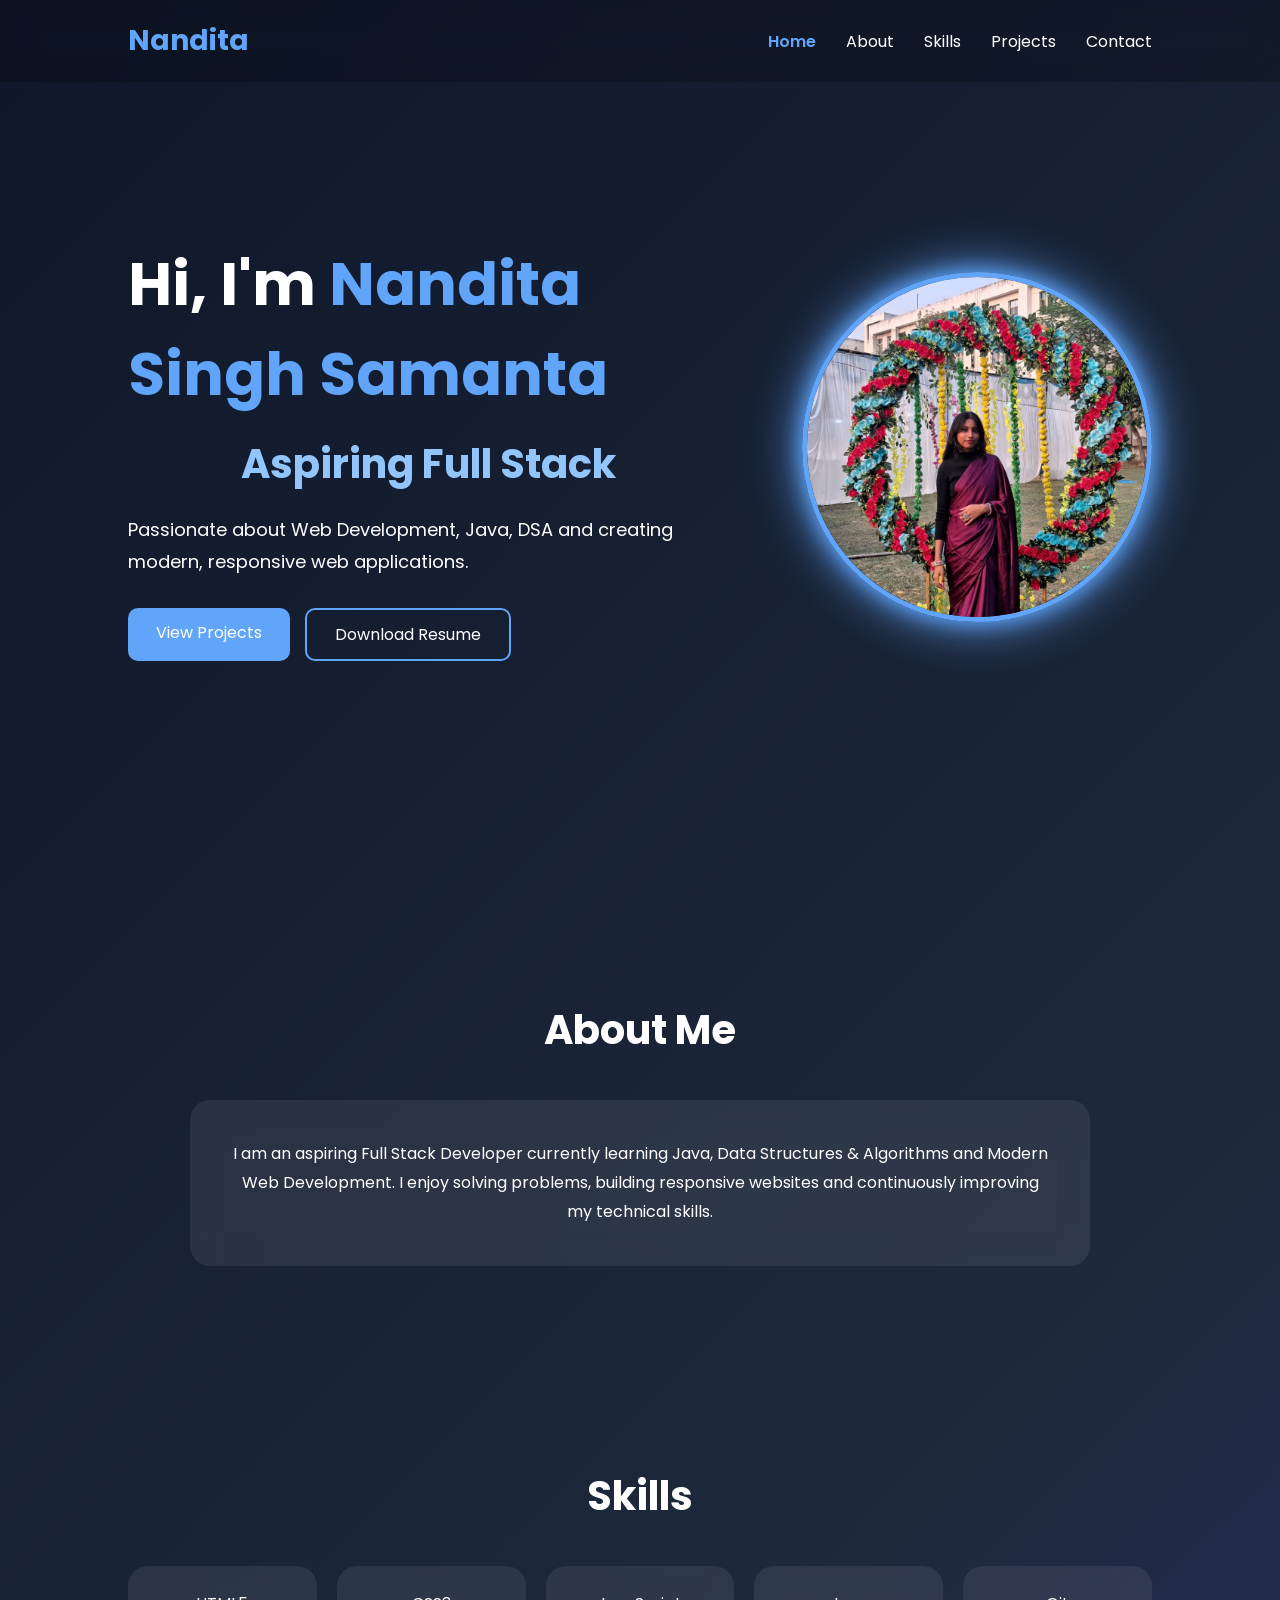
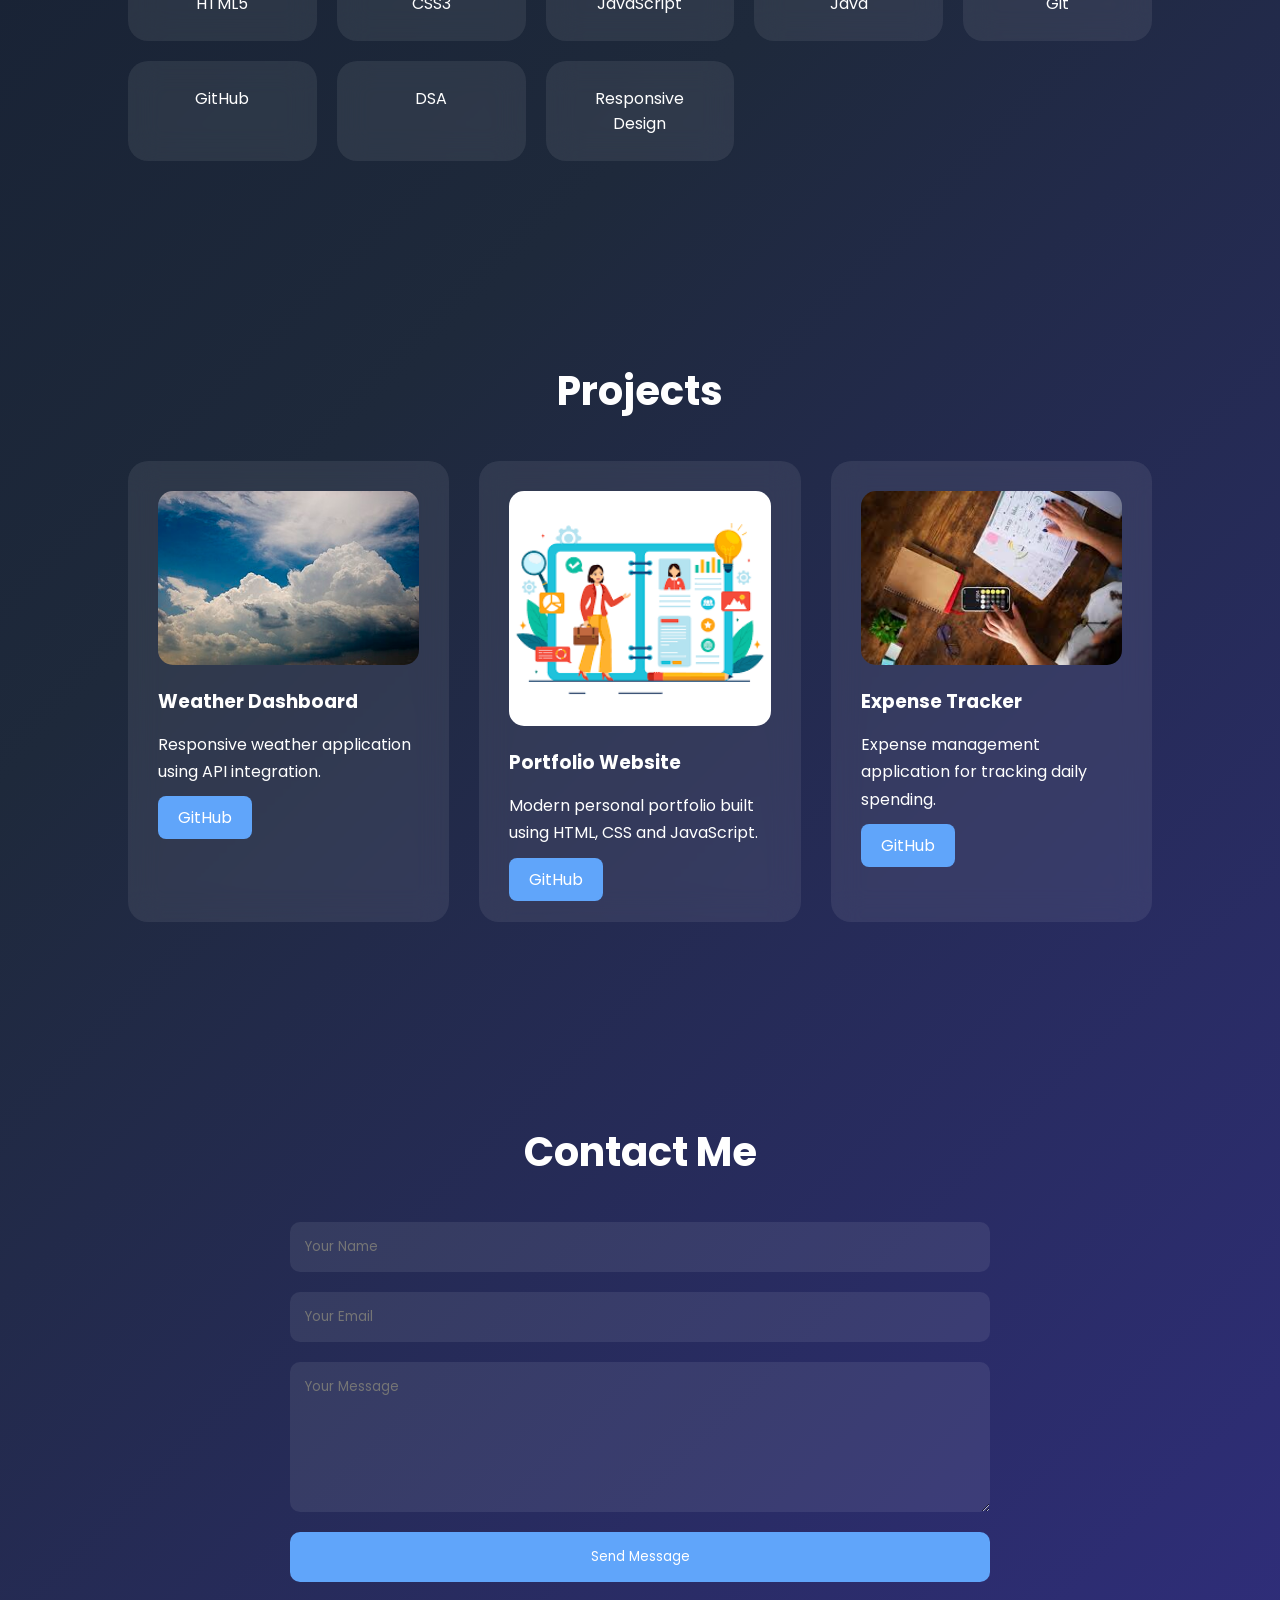
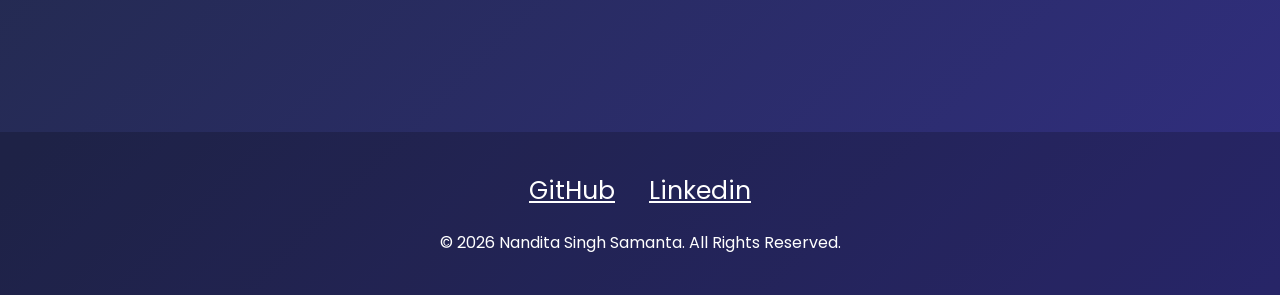
==== index.html @ 21d46b63 "first commit" ====
<!DOCTYPE html>
<html lang="en">

<head>
    <meta charset="UTF-8">
    <meta name="viewport" content="width=device-width, initial-scale=1.0">

    <title>Nandita Singh Samanta | Portfolio</title>

    <link rel="stylesheet" href="style.css">

    <link href="https://fonts.googleapis.com/css2?family=Poppins:wght@300;400;500;600;700&display=swap"
        rel="stylesheet">

    <link rel="stylesheet"
        href="https://cdnjs.cloudflare.com/ajax/libs/font-awesome/6.5.1/css/all.min.css">
</head>

<body>

    <!-- NAVBAR -->

    <nav>

        <div class="logo">
            Nandita
        </div>

        <ul class="nav-links">

            <li><a href="#home">Home</a></li>

            <li><a href="#about">About</a></li>

            <li><a href="#skills">Skills</a></li>

            <li><a href="#projects">Projects</a></li>

            <li><a href="#contact">Contact</a></li>

        </ul>

    </nav>

    <!-- HERO SECTION -->

    <section id="home" class="hero">

        <div class="hero-content">

            <h1>
                Hi, I'm
                <span>Nandita Singh Samanta</span>
            </h1>

            <h2 id="typing"></h2>

            <p>
                Passionate about Web Development,
                Java, DSA and creating modern,
                responsive web applications.
            </p>

            <div class="hero-buttons">

                <a href="#projects" class="btn">
                    View Projects
                </a>

                <a href="resume.pdf" class="btn-outline" download>
                    Download Resume
                </a>

            </div>

        </div>

        <div class="hero-image">

            <img src="portfolio.jpeg" alt="Profile">

        </div>

    </section>

    <!-- ABOUT -->

    <section id="about" class="about">

        <h2>About Me</h2>

        <div class="about-container">

            <div class="about-card">

                <p>
                    I am an aspiring Full Stack Developer
                    currently learning Java, Data Structures
                    & Algorithms and Modern Web Development.

                    I enjoy solving problems, building
                    responsive websites and continuously
                    improving my technical skills.
                </p>

            </div>

        </div>

    </section>

    <!-- SKILLS -->

    <section id="skills" class="skills">

        <h2>Skills</h2>

        <div class="skills-grid">

            <div class="skill-card">HTML5</div>

            <div class="skill-card">CSS3</div>

            <div class="skill-card">JavaScript</div>

            <div class="skill-card">Java</div>

            <div class="skill-card">Git</div>

            <div class="skill-card">GitHub</div>

            <div class="skill-card">DSA</div>

            <div class="skill-card">Responsive Design</div>

        </div>

    </section>

    <!-- PROJECTS -->

    <section id="projects" class="projects">

        <h2>Projects</h2>

        <div class="project-grid">

            <div class="project-card">

                <img src="Stormclouds.jpg" alt="Weather Dashboard">

                <h3>Weather Dashboard</h3>

                <p>
                    Responsive weather application using API integration.
                </p>

                <a href="https://github.com/nanditass-debug/Weather-Dashboard">GitHub</a>

            </div>

            <div class="project-card">

                <img src="me.png" alt="Portfolio-Website">

                <h3>Portfolio Website</h3>

                <p>
                    Modern personal portfolio built using HTML, CSS and JavaScript.
                </p>

                <a href="https://github.com/nanditass-debug/portfolio-website">GitHub</a>

            </div>

            <div class="project-card">

                <img src="images.jpg" alt="Expense-Tracker">

                <h3>Expense Tracker</h3>

                <p>
                    Expense management application for tracking daily spending.
                </p>

                <a href="https://github.com/nanditass-debug/Expense-Tracker">GitHub</a>

            </div>

        </div>

    </section>

    <!-- CONTACT -->

    <section id="contact" class="contact">

        <h2>Contact Me</h2>

        <form>

            <input type="text" placeholder="Your Name" required>

            <input type="email" placeholder="Your Email" required>

            <textarea rows="6" placeholder="Your Message"></textarea>

            <button type="submit">
                Send Message
            </button>

        </form>

    </section>

    <!-- FOOTER -->

    <footer>

        <div class="socials">

            <a href="github.com/nanditass-debug" target="_blank">GitHub</a>
            
            <a href=" linkedin.com/in/nandita-singh-samanta-a0220332a" target="_blank">Linkedin </a>

        </div>

        <p>
            © 2026 Nandita Singh Samanta. All Rights Reserved.
        </p>

    </footer>

    <script src="script.js"></script>

</body>

</html>
---- style.css ----
*{
    margin:0;
    padding:0;
    box-sizing:border-box;
    font-family:'Poppins',sans-serif;
}

html{
    scroll-behavior:smooth;
}

body{
    background:linear-gradient(
    135deg,
    #0f172a,
    #1e293b,
    #312e81
    );

    color:white;
    min-height:100vh;
}

/* NAVBAR */

nav{
    width:100%;
    display:flex;
    justify-content:space-between;
    align-items:center;
    padding:20px 10%;
    position:fixed;
    top:0;
    z-index:1000;

    backdrop-filter:blur(15px);
    background:rgba(0,0,0,0.2);
}

.logo{
    font-size:28px;
    font-weight:700;
    color:#60a5fa;
}

.nav-links{
    display:flex;
    list-style:none;
    gap:30px;
}

.nav-links a{
    color:white;
    text-decoration:none;
    transition:.3s;
}

.nav-links a:hover{
    color:#60a5fa;
}

/* HERO */

.hero{
    min-height:100vh;
    display:flex;
    align-items:center;
    justify-content:space-between;
    padding:100px 10%;
}

.hero-content{
    max-width:600px;
}

.hero-content h1{
    font-size:60px;
    margin-bottom:15px;
}

.hero-content span{
    color:#60a5fa;
}

.hero-content h2{
    color:#93c5fd;
    margin-bottom:20px;
    min-height:40px;
}

.hero-content p{
    font-size:18px;
    line-height:1.8;
    margin-bottom:30px;
}

.hero-buttons{
    display:flex;
    gap:15px;
}

.btn{
    background:#60a5fa;
    color:white;
    text-decoration:none;
    padding:12px 28px;
    border-radius:10px;
    transition:.3s;
}

.btn:hover{
    transform:translateY(-5px);
}

.btn-outline{
    border:2px solid #60a5fa;
    color:white;
    text-decoration:none;
    padding:12px 28px;
    border-radius:10px;
    transition:.3s;
}

.btn-outline:hover{
    background:#60a5fa;
}

.hero-image img{
    width:350px;
    height:350px;
    object-fit:cover;
    border-radius:50%;
    border:5px solid #60a5fa;

    box-shadow:
    0 0 20px #60a5fa,
    0 0 50px #60a5fa;
}

/* SECTION HEADINGS */

section h2{
    text-align:center;
    font-size:40px;
    margin-bottom:40px;
}

/* ABOUT */

.about{
    padding:100px 10%;
}

.about-card{
    max-width:900px;
    margin:auto;

    padding:40px;

    background:rgba(255,255,255,0.08);

    backdrop-filter:blur(15px);

    border-radius:20px;

    text-align:center;

    line-height:1.8;
}

/* SKILLS */

.skills{
    padding:100px 10%;
}

.skills-grid{
    display:grid;

    grid-template-columns:
    repeat(auto-fit,minmax(180px,1fr));

    gap:20px;
}

.skill-card{

    background:rgba(255,255,255,0.08);

    backdrop-filter:blur(15px);

    padding:25px;

    text-align:center;

    border-radius:20px;

    transition:.3s;
}

.skill-card:hover{
    transform:translateY(-10px);
}

/* PROJECTS */

.projects{
    padding:100px 10%;
}

.project-grid{
    display:grid;

    grid-template-columns:
    repeat(auto-fit,minmax(300px,1fr));

    gap:30px;
}

.project-card{

    background:rgba(255,255,255,0.08);

    backdrop-filter:blur(15px);

    border-radius:20px;

    padding:30px;

    transition:.3s;
}

.project-card:hover{
    transform:translateY(-10px);
}

.project-card h3{
    margin-bottom:15px;
}

.project-card p{
    margin-bottom:20px;
    line-height:1.7;
}

.project-card a{

    text-decoration:none;

    color:white;

    background:#60a5fa;

    padding:10px 20px;

    border-radius:8px;
}
.project-card img{
    width:100%;
    border-radius:15px;
    margin-bottom:15px;
}

/* CONTACT */

.contact{
    padding:100px 10%;
}

form{
    max-width:700px;

    margin:auto;

    display:flex;

    flex-direction:column;

    gap:20px;
}

form input,
form textarea{

    background:rgba(255,255,255,0.08);

    border:none;

    outline:none;

    padding:15px;

    border-radius:10px;

    color:white;
}

form button{

    background:#60a5fa;

    border:none;

    color:white;

    padding:15px;

    border-radius:10px;

    cursor:pointer;

    transition:.3s;
}

form button:hover{
    transform:translateY(-5px);
}

/* FOOTER */

footer{

    padding:40px;

    text-align:center;

    margin-top:50px;

    background:rgba(0,0,0,0.2);
}

.socials{

    margin-bottom:20px;
}

.socials a{

    color:white;

    font-size:25px;

    margin:0 15px;

    transition:.3s;
}

.socials a:hover{
    color:#60a5fa;
}
footer span{
    color:#60a5fa;
}

/* RESPONSIVE */

@media(max-width:768px){

    nav{
        flex-direction:column;
        gap:15px;
    }
    nav{
        box-shadow:0 5px 20px rgba(0,0,0,0.3);
    }
    .hero{
        flex-direction:column-reverse;
        text-align:center;
        padding-top:150px;
    }

    .hero-content h1{
        font-size:40px;
    }

    .hero-image img{
        width:250px;
        height:250px;
        margin-bottom:30px;
    }

    .hero-buttons{
        justify-content:center;
    }

    .nav-links{
        flex-wrap:wrap;
        justify-content:center;
    }

}
.nav-links a.active{
    color:#60a5fa;
    font-weight:600;
}
.project-card:hover,
.skill-card:hover,
.about-card:hover{

    box-shadow:
    0 0 20px rgba(96,165,250,0.5);

}
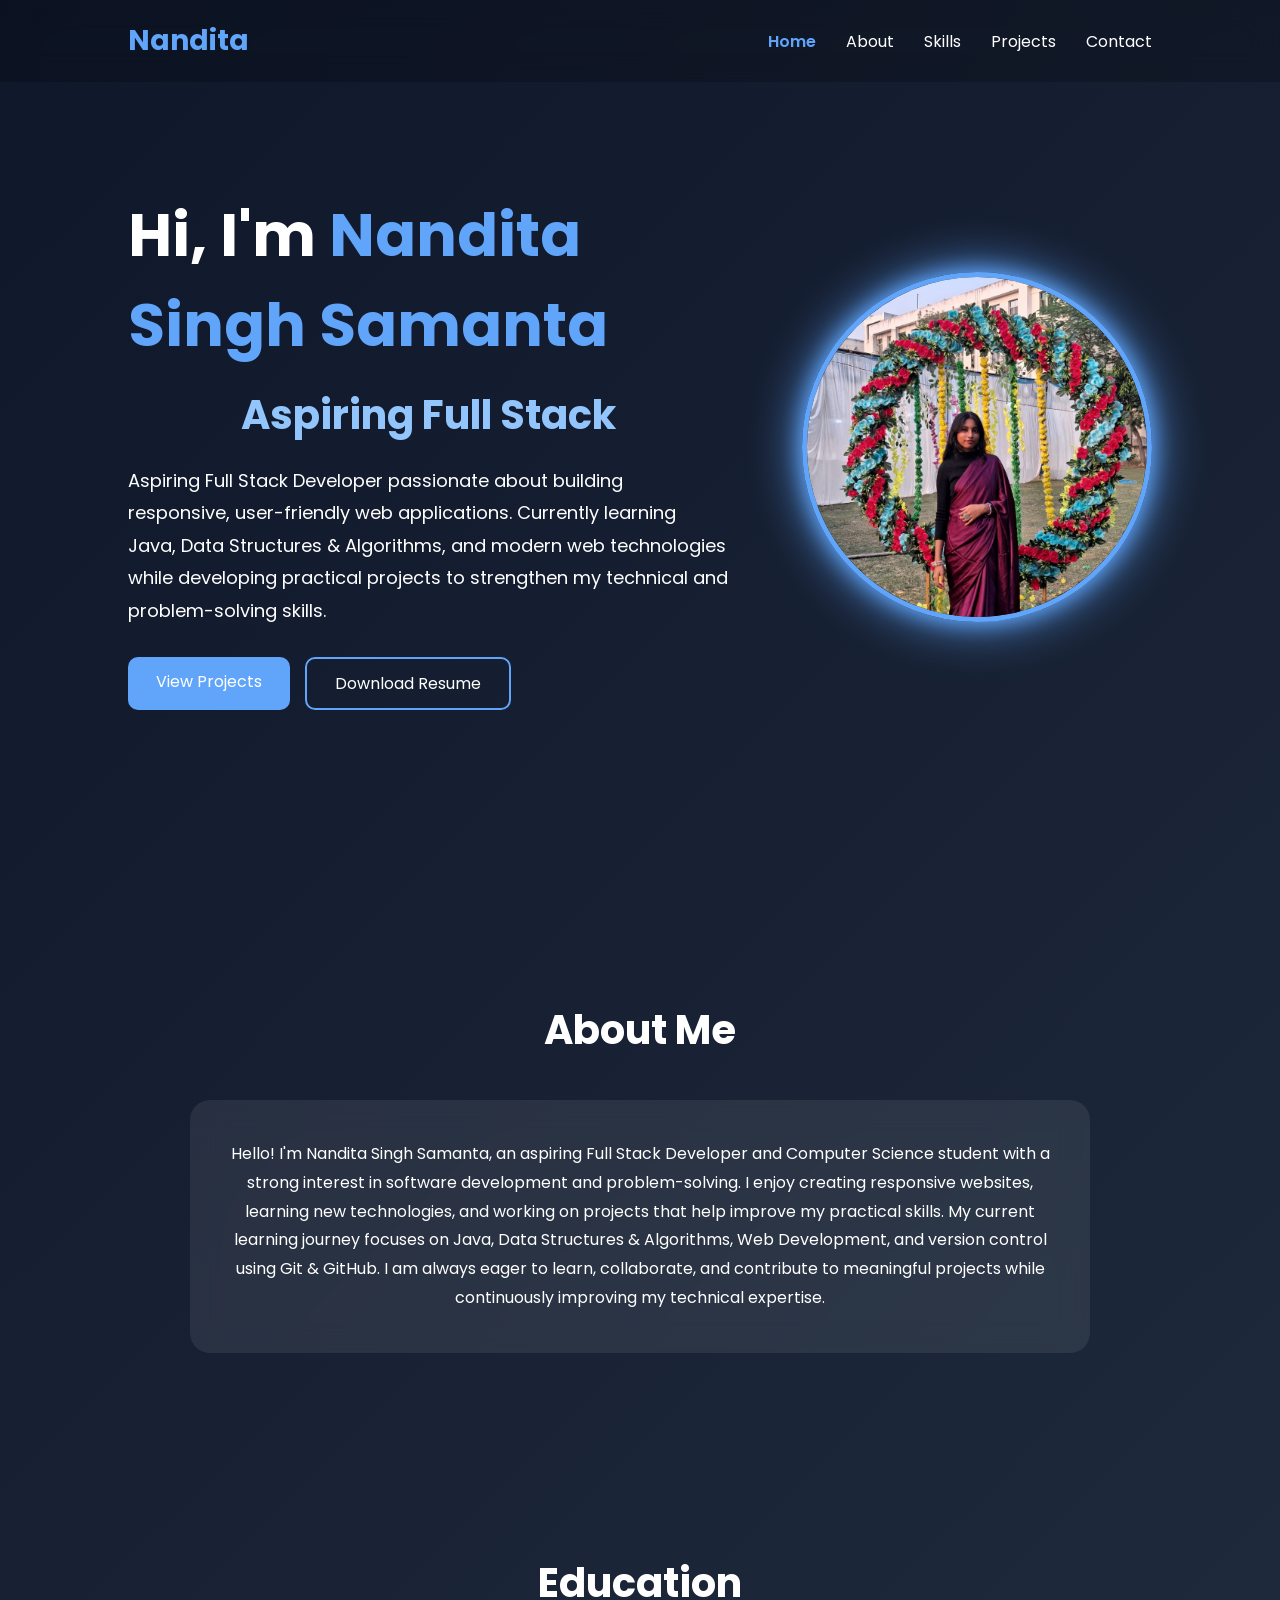
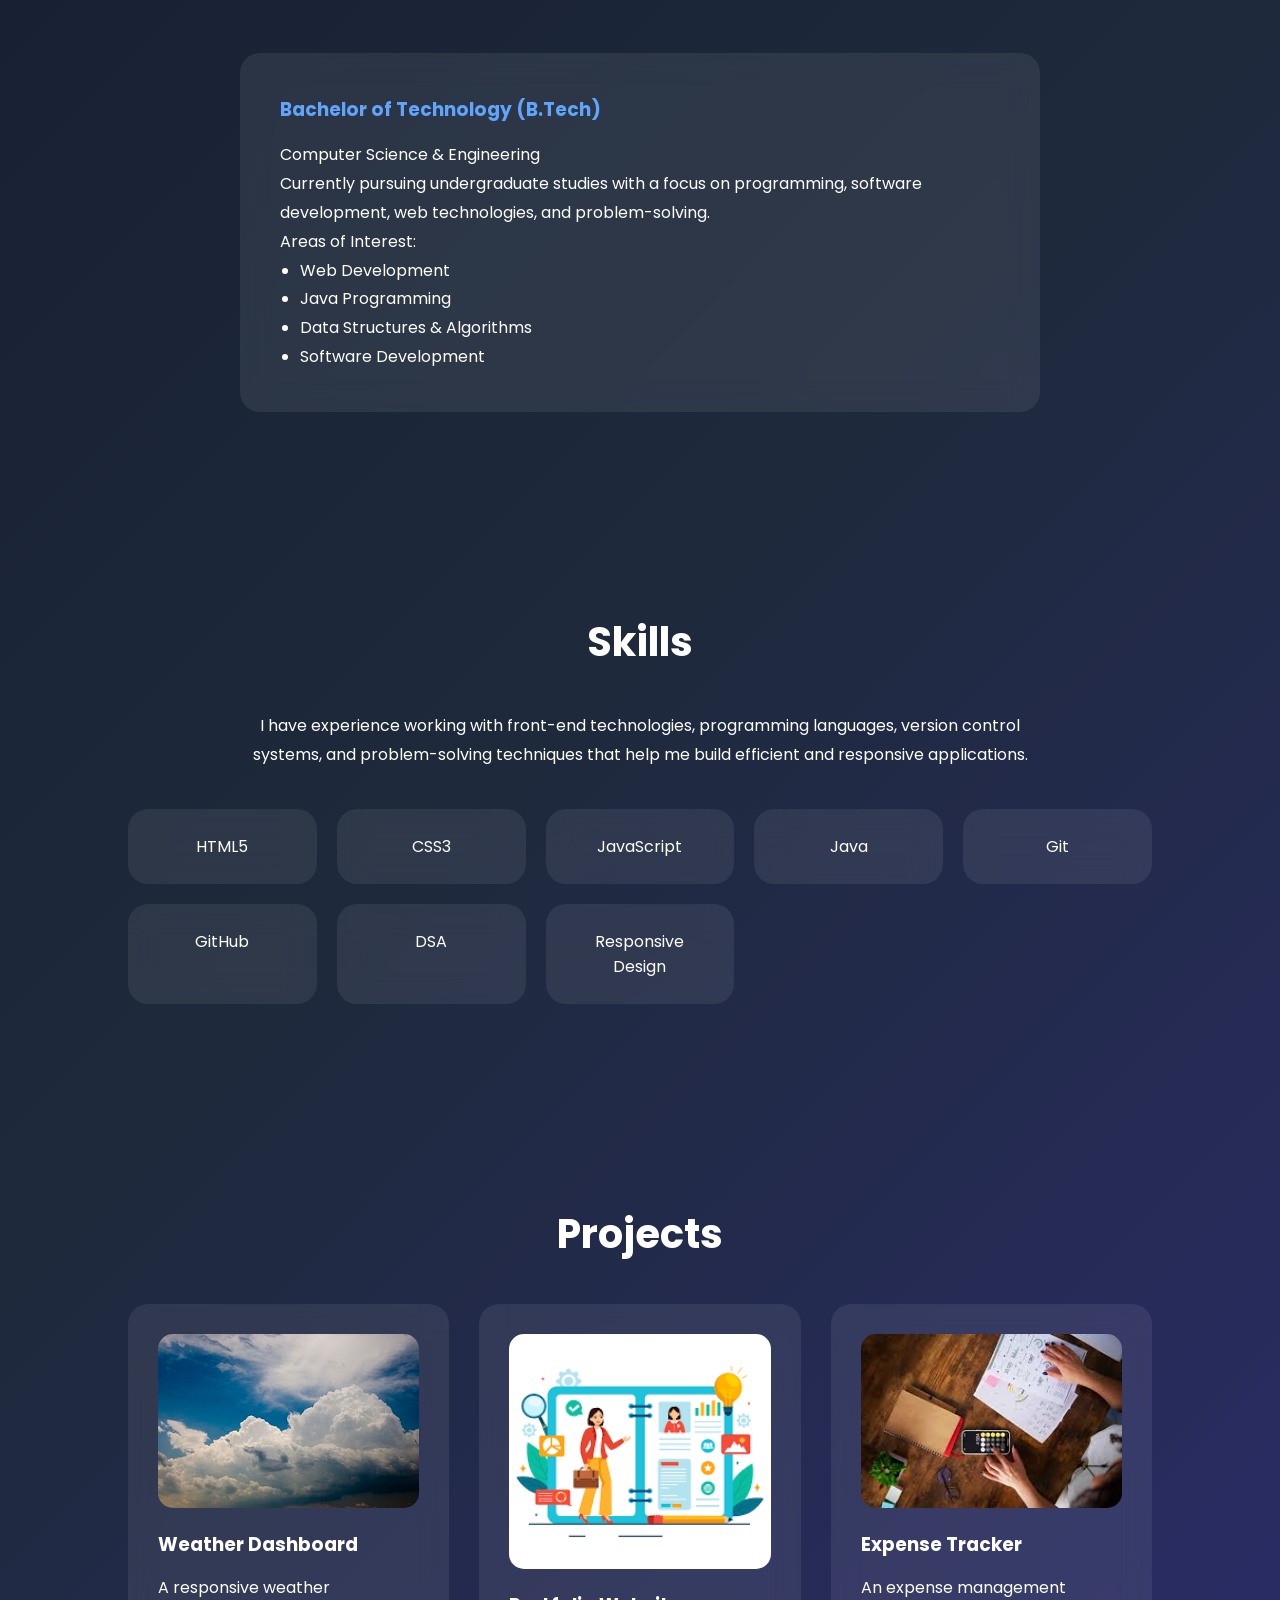
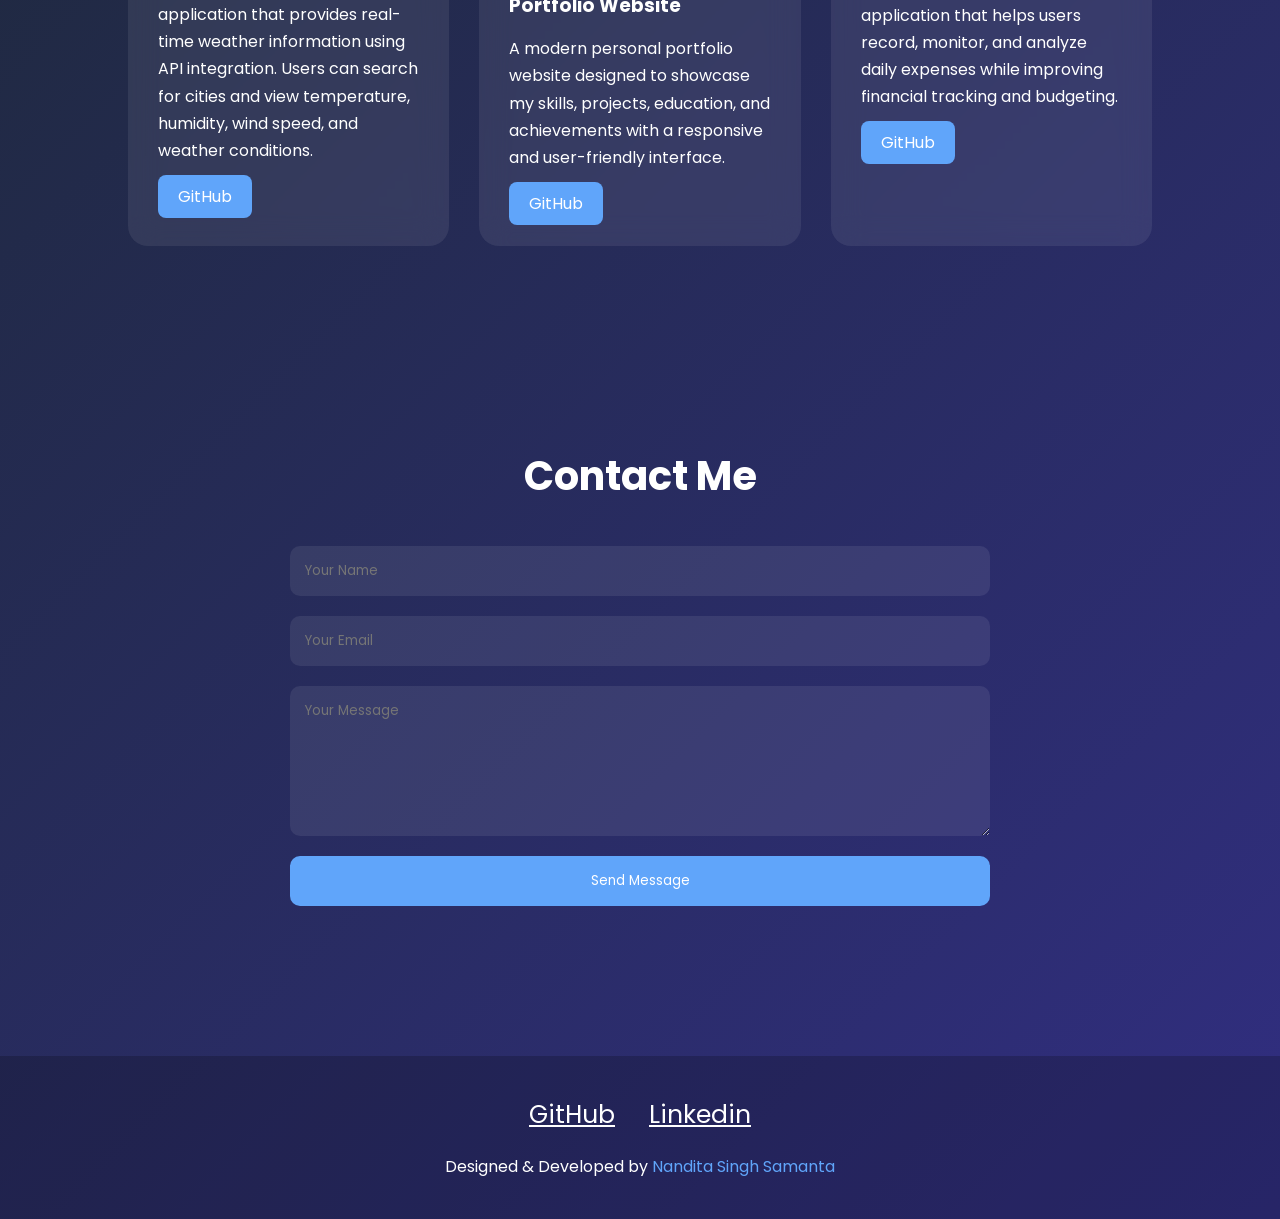
==== commit 32232549: "updated files" ====
--- a/index.html
+++ b/index.html
@@ -55,11 +55,12 @@
 
             <h2 id="typing"></h2>
 
-            <p>
-                Passionate about Web Development,
-                Java, DSA and creating modern,
-                responsive web applications.
-            </p>
+           <p>
+             Aspiring Full Stack Developer passionate about building responsive,
+             user-friendly web applications. Currently learning Java, Data Structures
+             & Algorithms, and modern web technologies while developing practical
+             projects to strengthen my technical and problem-solving skills.
+           </p>
 
             <div class="hero-buttons">
 
@@ -87,100 +88,162 @@
 
     <section id="about" class="about">
 
-        <h2>About Me</h2>
-
-        <div class="about-container">
-
-            <div class="about-card">
+    <h2>About Me</h2>
+
+    <div class="about-container">
+
+        <div class="about-card">
+
+            <p>
+                Hello! I'm Nandita Singh Samanta, an aspiring Full Stack Developer
+                and Computer Science student with a strong interest in software
+                development and problem-solving.
+
+                I enjoy creating responsive websites, learning new technologies,
+                and working on projects that help improve my practical skills.
+
+                My current learning journey focuses on Java, Data Structures &
+                Algorithms, Web Development, and version control using Git &
+                GitHub.
+
+                I am always eager to learn, collaborate, and contribute to
+                meaningful projects while continuously improving my technical
+                expertise.
+            </p>
+
+        </div>
+
+    </div>
+
+</section>
+
+<section id="education" class="education">
+
+    <h2>Education</h2>
+
+    <div class="education-card">
+
+        <h3>Bachelor of Technology (B.Tech)</h3>
+
+        <p>
+            Computer Science & Engineering
+        </p>
+
+        <p>
+            Currently pursuing undergraduate studies with a focus on
+            programming, software development, web technologies,
+            and problem-solving.
+        </p>
+
+        <p>
+            Areas of Interest:
+        </p>
+
+        <ul>
+
+            <li>Web Development</li>
+
+            <li>Java Programming</li>
+
+            <li>Data Structures & Algorithms</li>
+
+            <li>Software Development</li>
+
+        </ul>
+
+    </div>
+
+</section>
+
+    <!-- SKILLS -->
+
+    <section id="skills" class="skills">
+
+        <h2>Skills</h2>
+        <p class="skills-description">
+
+I have experience working with front-end technologies,
+programming languages, version control systems,
+and problem-solving techniques that help me build
+efficient and responsive applications.
+
+</p>
+
+        <div class="skills-grid">
+
+            <div class="skill-card">HTML5</div>
+
+            <div class="skill-card">CSS3</div>
+
+            <div class="skill-card">JavaScript</div>
+
+            <div class="skill-card">Java</div>
+
+            <div class="skill-card">Git</div>
+
+            <div class="skill-card">GitHub</div>
+
+            <div class="skill-card">DSA</div>
+
+            <div class="skill-card">Responsive Design</div>
+
+        </div>
+
+    </section>
+
+    <!-- PROJECTS -->
+
+    <section id="projects" class="projects">
+
+        <h2>Projects</h2>
+        
+
+        <div class="project-grid">
+
+            <div class="project-card">
+
+                <img src="Stormclouds.jpg" alt="Weather Dashboard">
+
+                <h3>Weather Dashboard</h3>
 
                 <p>
-                    I am an aspiring Full Stack Developer
-                    currently learning Java, Data Structures
-                    & Algorithms and Modern Web Development.
-
-                    I enjoy solving problems, building
-                    responsive websites and continuously
-                    improving my technical skills.
+                    A responsive weather application that provides real-time weather
+                    information using API integration. Users can search for cities
+                    and view temperature, humidity, wind speed, and weather conditions.
                 </p>
 
+                <a href="https://github.com/nanditass-debug/Weather-Dashboard">GitHub</a>
+
             </div>
 
-        </div>
-
-    </section>
-
-    <!-- SKILLS -->
-
-    <section id="skills" class="skills">
-
-        <h2>Skills</h2>
-
-        <div class="skills-grid">
-
-            <div class="skill-card">HTML5</div>
-
-            <div class="skill-card">CSS3</div>
-
-            <div class="skill-card">JavaScript</div>
-
-            <div class="skill-card">Java</div>
-
-            <div class="skill-card">Git</div>
-
-            <div class="skill-card">GitHub</div>
-
-            <div class="skill-card">DSA</div>
-
-            <div class="skill-card">Responsive Design</div>
-
-        </div>
-
-    </section>
-
-    <!-- PROJECTS -->
-
-    <section id="projects" class="projects">
-
-        <h2>Projects</h2>
-
-        <div class="project-grid">
-
             <div class="project-card">
 
-                <img src="Stormclouds.jpg" alt="Weather Dashboard">
-
-                <h3>Weather Dashboard</h3>
+                <img src="me.png" alt="Portfolio-Website">
+
+                <h3>Portfolio Website</h3>
 
                 <p>
-                    Responsive weather application using API integration.
+                
+                 A modern personal portfolio website designed to showcase my
+                 skills, projects, education, and achievements with a responsive
+                 and user-friendly interface.
+                
                 </p>
 
-                <a href="https://github.com/nanditass-debug/Weather-Dashboard">GitHub</a>
+                <a href="https://github.com/nanditass-debug/portfolio-website">GitHub</a>
 
             </div>
 
             <div class="project-card">
 
-                <img src="me.png" alt="Portfolio-Website">
-
-                <h3>Portfolio Website</h3>
+                <img src="images.jpg" alt="Expense-Tracker">
+
+                <h3>Expense Tracker</h3>
 
                 <p>
-                    Modern personal portfolio built using HTML, CSS and JavaScript.
-                </p>
-
-                <a href="https://github.com/nanditass-debug/portfolio-website">GitHub</a>
-
-            </div>
-
-            <div class="project-card">
-
-                <img src="images.jpg" alt="Expense-Tracker">
-
-                <h3>Expense Tracker</h3>
-
-                <p>
-                    Expense management application for tracking daily spending.
+                    An expense management application that helps users record,
+                    monitor, and analyze daily expenses while improving financial
+                    tracking and budgeting.
                 </p>
 
                 <a href="https://github.com/nanditass-debug/Expense-Tracker">GitHub</a>
@@ -225,9 +288,10 @@
 
         </div>
 
-        <p>
-            © 2026 Nandita Singh Samanta. All Rights Reserved.
-        </p>
+    <p>
+        Designed & Developed by
+        <span>Nandita Singh Samanta</span>
+    </p>
 
     </footer>
 
--- a/style.css
+++ b/style.css
@@ -202,6 +202,19 @@
     transform:translateY(-10px);
 }
 
+.skills-description{
+
+    text-align:center;
+
+    max-width:800px;
+
+    margin:auto;
+
+    margin-bottom:40px;
+
+    line-height:1.8;
+}
+
 /* PROJECTS */
 
 .projects{
@@ -352,6 +365,38 @@
     color:#60a5fa;
 }
 
+/*Education*/
+
+.education{
+    padding:100px 10%;
+}
+
+.education-card{
+
+    max-width:800px;
+
+    margin:auto;
+
+    background:rgba(255,255,255,0.08);
+
+    backdrop-filter:blur(15px);
+
+    border-radius:20px;
+
+    padding:40px;
+
+    line-height:1.8;
+}
+
+.education-card h3{
+    margin-bottom:15px;
+    color:#60a5fa;
+}
+
+.education-card ul{
+    margin-left:20px;
+}
+
 /* RESPONSIVE */
 
 @media(max-width:768px){
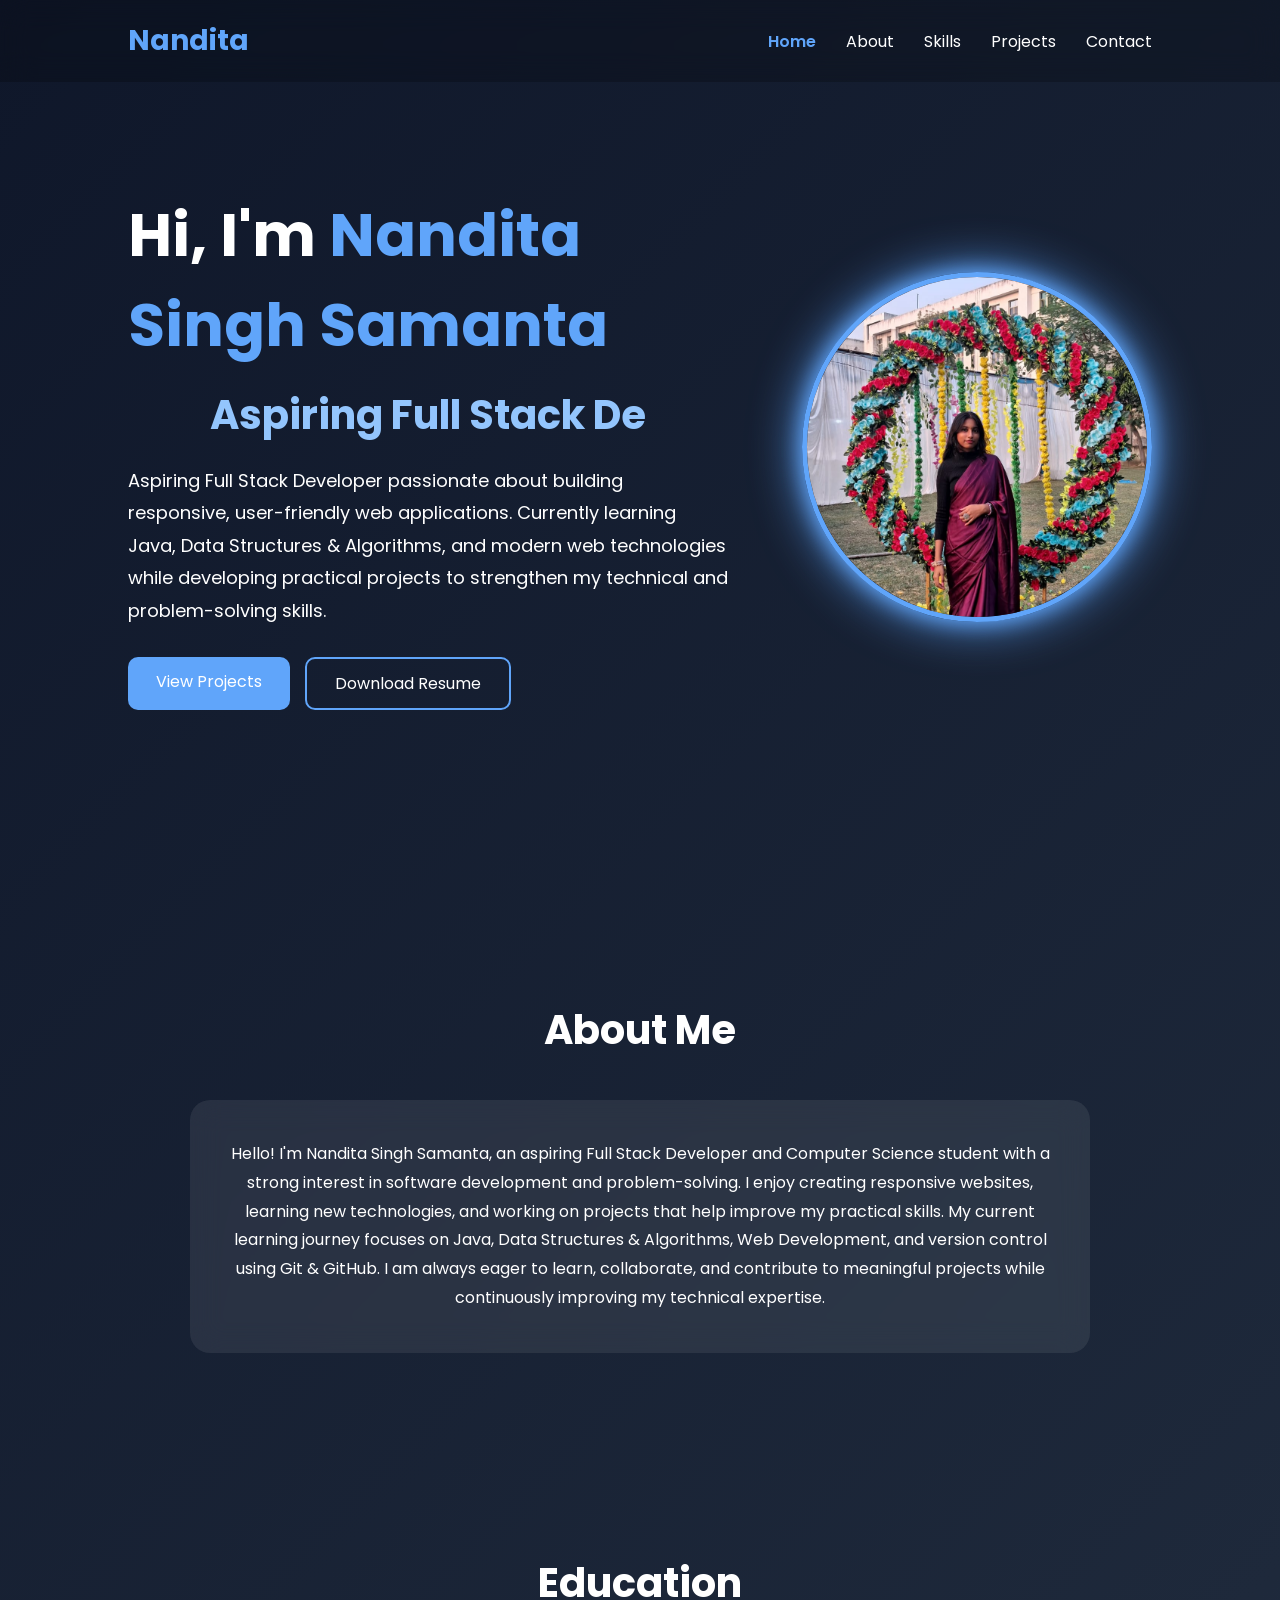
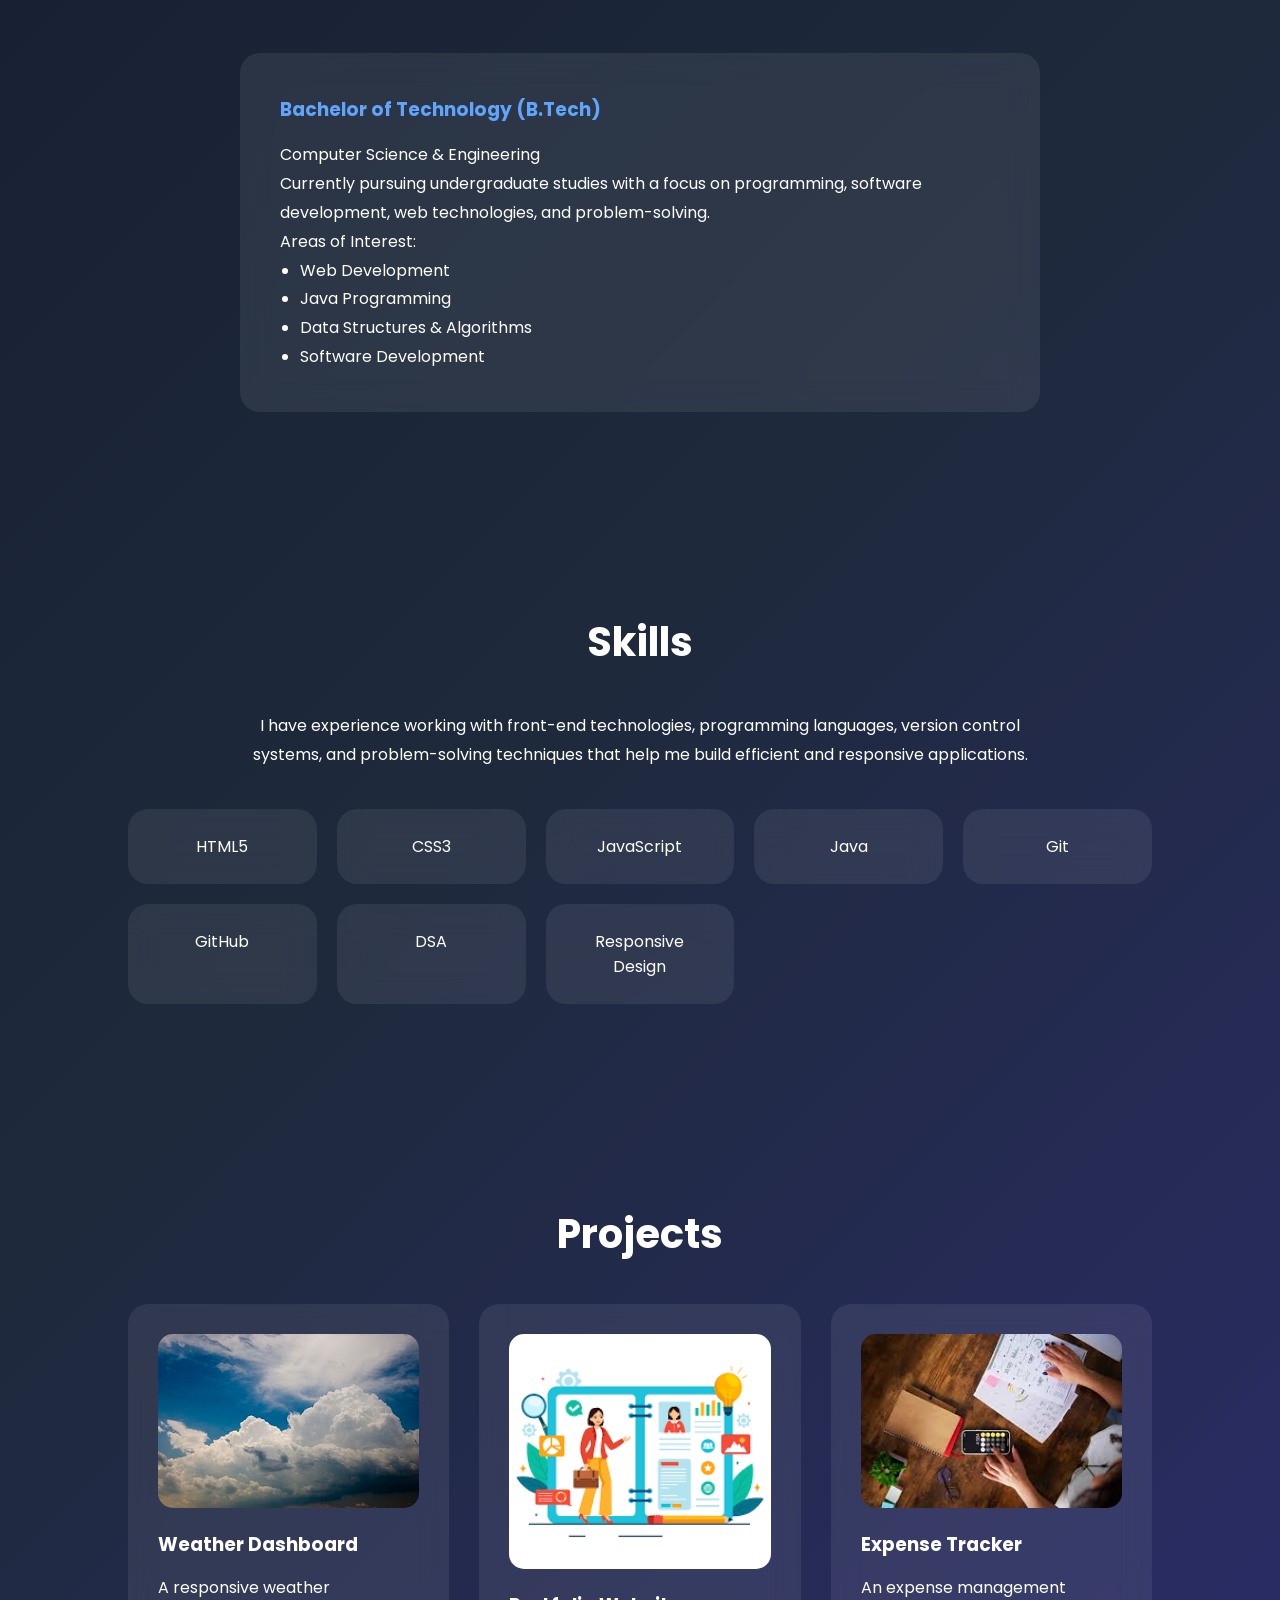
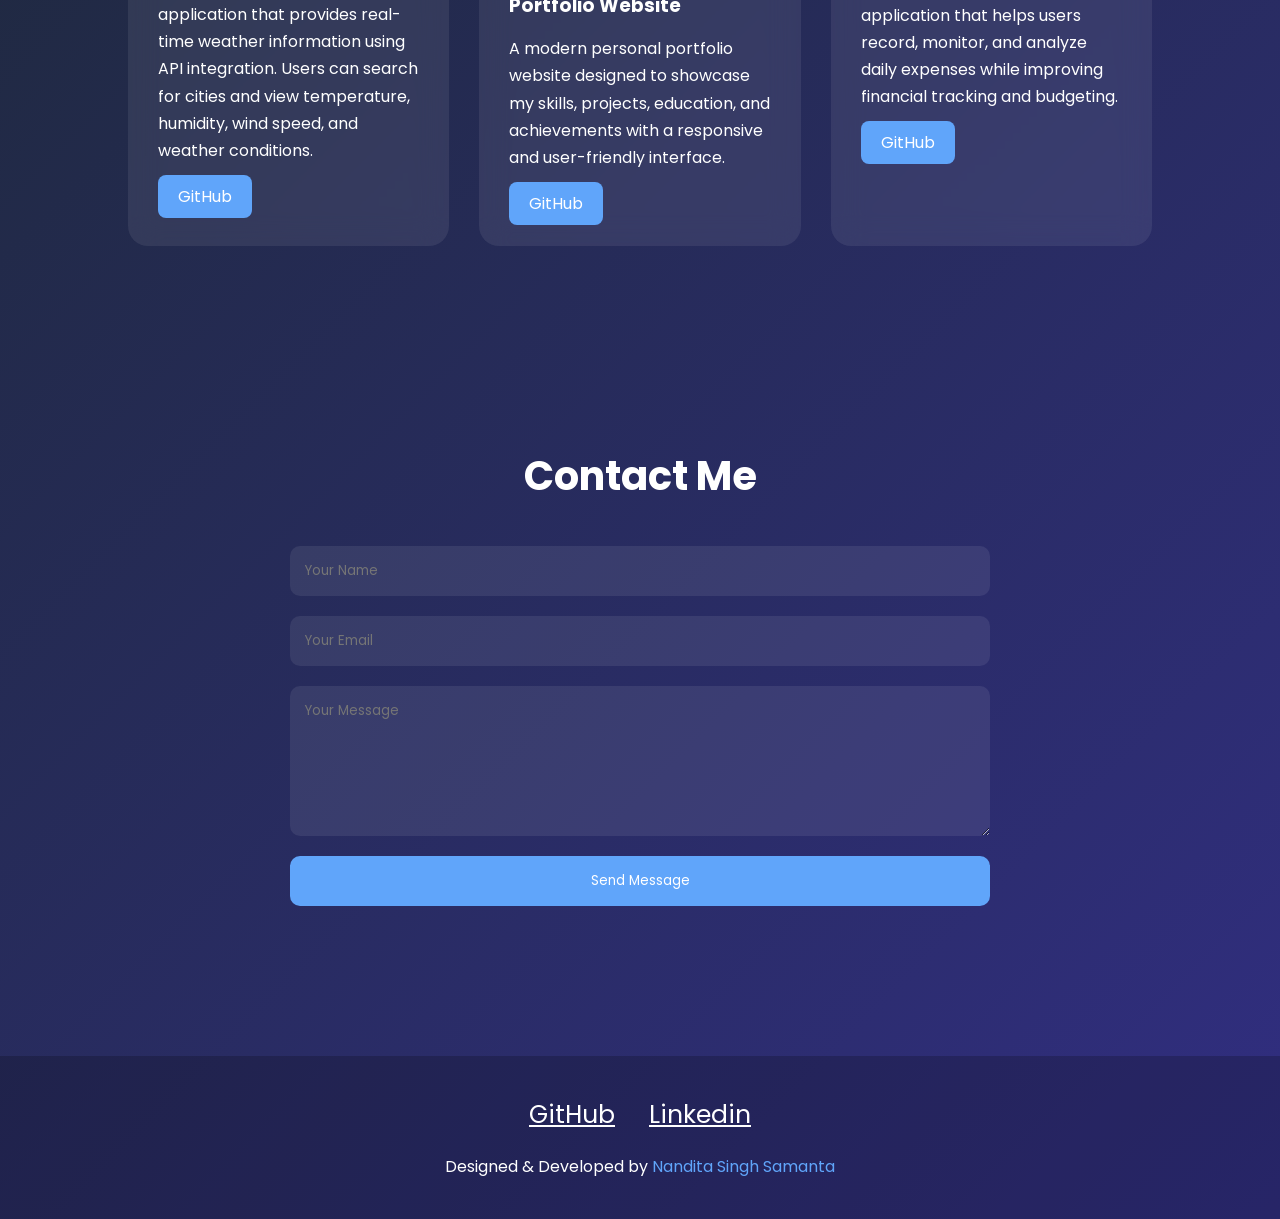
==== commit 63da75e9: "updated" ====
--- a/index.html
+++ b/index.html
@@ -230,7 +230,7 @@
                 
                 </p>
 
-                <a href="https://github.com/nanditass-debug/portfolio-website">GitHub</a>
+                <a href="https://github.com/nanditass-debug/Portfolio-Full-Stack">GitHub</a>
 
             </div>
 
@@ -282,9 +282,9 @@
 
         <div class="socials">
 
-            <a href="github.com/nanditass-debug" target="_blank">GitHub</a>
+            <a href="https://github.com/nanditass-debug" target="_blank">GitHub</a>
             
-            <a href=" linkedin.com/in/nandita-singh-samanta-a0220332a" target="_blank">Linkedin </a>
+            <a href="https://www.linkedin.com/in/nandita-singh-samanta-a0220332a/" target="_blank">Linkedin </a>
 
         </div>
 
--- a/style.css
+++ b/style.css
@@ -2,7 +2,7 @@
     margin:0;
     padding:0;
     box-sizing:border-box;
-    font-family:'Poppins',sans-serif;
+    font-family:'Poppins','Times New Roman', Times, serif;
 }
 
 html{
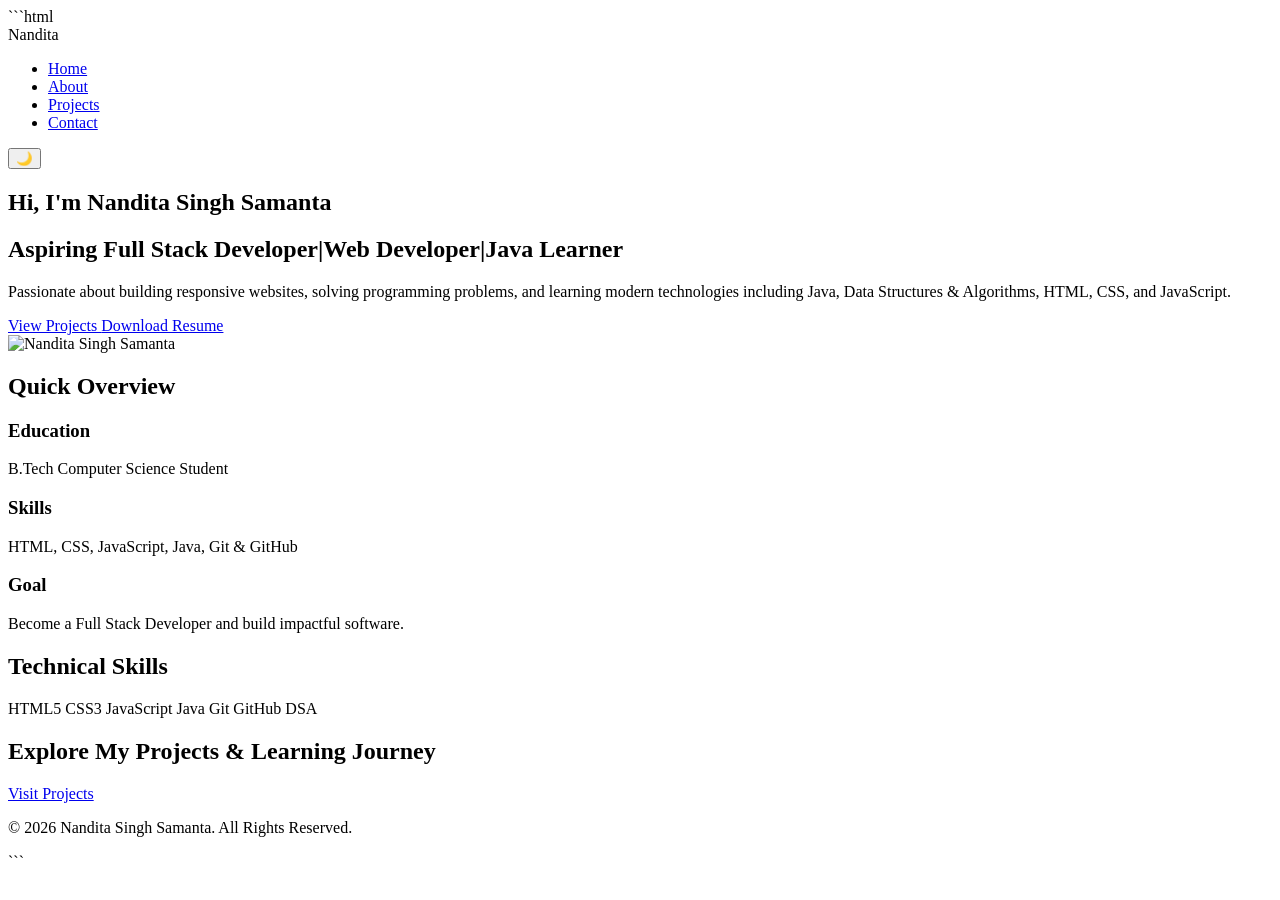
==== commit 8125b91a: "Portfolio-Full-Stack" ====
--- a/index.html
+++ b/index.html
@@ -1,3 +1,4 @@
+```html
 <!DOCTYPE html>
 <html lang="en">
 
@@ -7,44 +8,47 @@
 
     <title>Nandita Singh Samanta | Portfolio</title>
 
-    <link rel="stylesheet" href="style.css">
+    <meta name="description"
+        content="Portfolio of Nandita Singh Samanta - Aspiring Full Stack Developer">
 
-    <link href="https://fonts.googleapis.com/css2?family=Poppins:wght@300;400;500;600;700&display=swap"
-        rel="stylesheet">
-
-    <link rel="stylesheet"
-        href="https://cdnjs.cloudflare.com/ajax/libs/font-awesome/6.5.1/css/all.min.css">
+    <link rel="stylesheet" href="css/style.css">
 </head>
 
 <body>
 
     <!-- NAVBAR -->
 
-    <nav>
+    <header>
 
-        <div class="logo">
-            Nandita
-        </div>
+        <nav class="navbar">
 
-        <ul class="nav-links">
+            <div class="logo">
+                Nandita
+            </div>
 
-            <li><a href="#home">Home</a></li>
+            <ul class="nav-links">
 
-            <li><a href="#about">About</a></li>
+                <li><a href="index.html" class="active">Home</a></li>
 
-            <li><a href="#skills">Skills</a></li>
+                <li><a href="about.html">About</a></li>
 
-            <li><a href="#projects">Projects</a></li>
+                <li><a href="projects.html">Projects</a></li>
 
-            <li><a href="#contact">Contact</a></li>
+                <li><a href="contact.html">Contact</a></li>
 
-        </ul>
+            </ul>
 
-    </nav>
+            <button id="theme-toggle">
+                🌙
+            </button>
+
+        </nav>
+
+    </header>
 
     <!-- HERO SECTION -->
 
-    <section id="home" class="hero">
+    <section class="hero">
 
         <div class="hero-content">
 
@@ -53,23 +57,30 @@
                 <span>Nandita Singh Samanta</span>
             </h1>
 
-            <h2 id="typing"></h2>
+            <h2 id="typing-text">
+                Aspiring Full Stack Developer|Web Developer|Java Learner
+            </h2>
 
-           <p>
-             Aspiring Full Stack Developer passionate about building responsive,
-             user-friendly web applications. Currently learning Java, Data Structures
-             & Algorithms, and modern web technologies while developing practical
-             projects to strengthen my technical and problem-solving skills.
-           </p>
+            <p>
+                Passionate about building responsive websites,
+                solving programming problems, and learning
+                modern technologies including Java,
+                Data Structures & Algorithms,
+                HTML, CSS, and JavaScript.
+            </p>
 
             <div class="hero-buttons">
 
-                <a href="#projects" class="btn">
+                <a href="projects.html" class="btn">
                     View Projects
                 </a>
 
-                <a href="resume.pdf" class="btn-outline" download>
+                <a href="resume/resume.pdf"
+                    class="btn-outline"
+                    download>
+
                     Download Resume
+
                 </a>
 
             </div>
@@ -78,175 +89,50 @@
 
         <div class="hero-image">
 
-            <img src="portfolio.jpeg" alt="Profile">
+            <img src="images/portfolio.jpeg"
+                alt="Nandita Singh Samanta">
 
         </div>
 
     </section>
 
-    <!-- ABOUT -->
+    <!-- QUICK OVERVIEW -->
 
-    <section id="about" class="about">
+    <section class="overview">
 
-    <h2>About Me</h2>
+        <h2>Quick Overview</h2>
 
-    <div class="about-container">
+        <div class="overview-grid">
 
-        <div class="about-card">
+            <div class="overview-card">
 
-            <p>
-                Hello! I'm Nandita Singh Samanta, an aspiring Full Stack Developer
-                and Computer Science student with a strong interest in software
-                development and problem-solving.
-
-                I enjoy creating responsive websites, learning new technologies,
-                and working on projects that help improve my practical skills.
-
-                My current learning journey focuses on Java, Data Structures &
-                Algorithms, Web Development, and version control using Git &
-                GitHub.
-
-                I am always eager to learn, collaborate, and contribute to
-                meaningful projects while continuously improving my technical
-                expertise.
-            </p>
-
-        </div>
-
-    </div>
-
-</section>
-
-<section id="education" class="education">
-
-    <h2>Education</h2>
-
-    <div class="education-card">
-
-        <h3>Bachelor of Technology (B.Tech)</h3>
-
-        <p>
-            Computer Science & Engineering
-        </p>
-
-        <p>
-            Currently pursuing undergraduate studies with a focus on
-            programming, software development, web technologies,
-            and problem-solving.
-        </p>
-
-        <p>
-            Areas of Interest:
-        </p>
-
-        <ul>
-
-            <li>Web Development</li>
-
-            <li>Java Programming</li>
-
-            <li>Data Structures & Algorithms</li>
-
-            <li>Software Development</li>
-
-        </ul>
-
-    </div>
-
-</section>
-
-    <!-- SKILLS -->
-
-    <section id="skills" class="skills">
-
-        <h2>Skills</h2>
-        <p class="skills-description">
-
-I have experience working with front-end technologies,
-programming languages, version control systems,
-and problem-solving techniques that help me build
-efficient and responsive applications.
-
-</p>
-
-        <div class="skills-grid">
-
-            <div class="skill-card">HTML5</div>
-
-            <div class="skill-card">CSS3</div>
-
-            <div class="skill-card">JavaScript</div>
-
-            <div class="skill-card">Java</div>
-
-            <div class="skill-card">Git</div>
-
-            <div class="skill-card">GitHub</div>
-
-            <div class="skill-card">DSA</div>
-
-            <div class="skill-card">Responsive Design</div>
-
-        </div>
-
-    </section>
-
-    <!-- PROJECTS -->
-
-    <section id="projects" class="projects">
-
-        <h2>Projects</h2>
-        
-
-        <div class="project-grid">
-
-            <div class="project-card">
-
-                <img src="Stormclouds.jpg" alt="Weather Dashboard">
-
-                <h3>Weather Dashboard</h3>
+                <h3>Education</h3>
 
                 <p>
-                    A responsive weather application that provides real-time weather
-                    information using API integration. Users can search for cities
-                    and view temperature, humidity, wind speed, and weather conditions.
+                    B.Tech Computer Science Student
                 </p>
-
-                <a href="https://github.com/nanditass-debug/Weather-Dashboard">GitHub</a>
 
             </div>
 
-            <div class="project-card">
+            <div class="overview-card">
 
-                <img src="me.png" alt="Portfolio-Website">
-
-                <h3>Portfolio Website</h3>
+                <h3>Skills</h3>
 
                 <p>
-                
-                 A modern personal portfolio website designed to showcase my
-                 skills, projects, education, and achievements with a responsive
-                 and user-friendly interface.
-                
+                    HTML, CSS, JavaScript, Java,
+                    Git & GitHub
                 </p>
-
-                <a href="https://github.com/nanditass-debug/Portfolio-Full-Stack">GitHub</a>
 
             </div>
 
-            <div class="project-card">
+            <div class="overview-card">
 
-                <img src="images.jpg" alt="Expense-Tracker">
-
-                <h3>Expense Tracker</h3>
+                <h3>Goal</h3>
 
                 <p>
-                    An expense management application that helps users record,
-                    monitor, and analyze daily expenses while improving financial
-                    tracking and budgeting.
+                    Become a Full Stack Developer
+                    and build impactful software.
                 </p>
-
-                <a href="https://github.com/nanditass-debug/Expense-Tracker">GitHub</a>
 
             </div>
 
@@ -254,25 +140,37 @@
 
     </section>
 
-    <!-- CONTACT -->
+    <!-- SKILLS PREVIEW -->
 
-    <section id="contact" class="contact">
+    <section class="skills-preview">
 
-        <h2>Contact Me</h2>
+        <h2>Technical Skills</h2>
 
-        <form>
+        <div class="skills-container">
 
-            <input type="text" placeholder="Your Name" required>
+            <span>HTML5</span>
+            <span>CSS3</span>
+            <span>JavaScript</span>
+            <span>Java</span>
+            <span>Git</span>
+            <span>GitHub</span>
+            <span>DSA</span>
 
-            <input type="email" placeholder="Your Email" required>
+        </div>
 
-            <textarea rows="6" placeholder="Your Message"></textarea>
+    </section>
 
-            <button type="submit">
-                Send Message
-            </button>
+    <!-- CTA -->
 
-        </form>
+    <section class="cta">
+
+        <h2>
+            Explore My Projects & Learning Journey
+        </h2>
+
+        <a href="project.html" class="btn">
+            Visit Projects
+        </a>
 
     </section>
 
@@ -280,23 +178,16 @@
 
     <footer>
 
-        <div class="socials">
-
-            <a href="https://github.com/nanditass-debug" target="_blank">GitHub</a>
-            
-            <a href="https://www.linkedin.com/in/nandita-singh-samanta-a0220332a/" target="_blank">Linkedin </a>
-
-        </div>
-
-    <p>
-        Designed & Developed by
-        <span>Nandita Singh Samanta</span>
-    </p>
+        <p>
+            © 2026 Nandita Singh Samanta.
+            All Rights Reserved.
+        </p>
 
     </footer>
 
-    <script src="script.js"></script>
+    <script src="js/script.js"></script>
 
 </body>
 
-</html>+</html>
+```
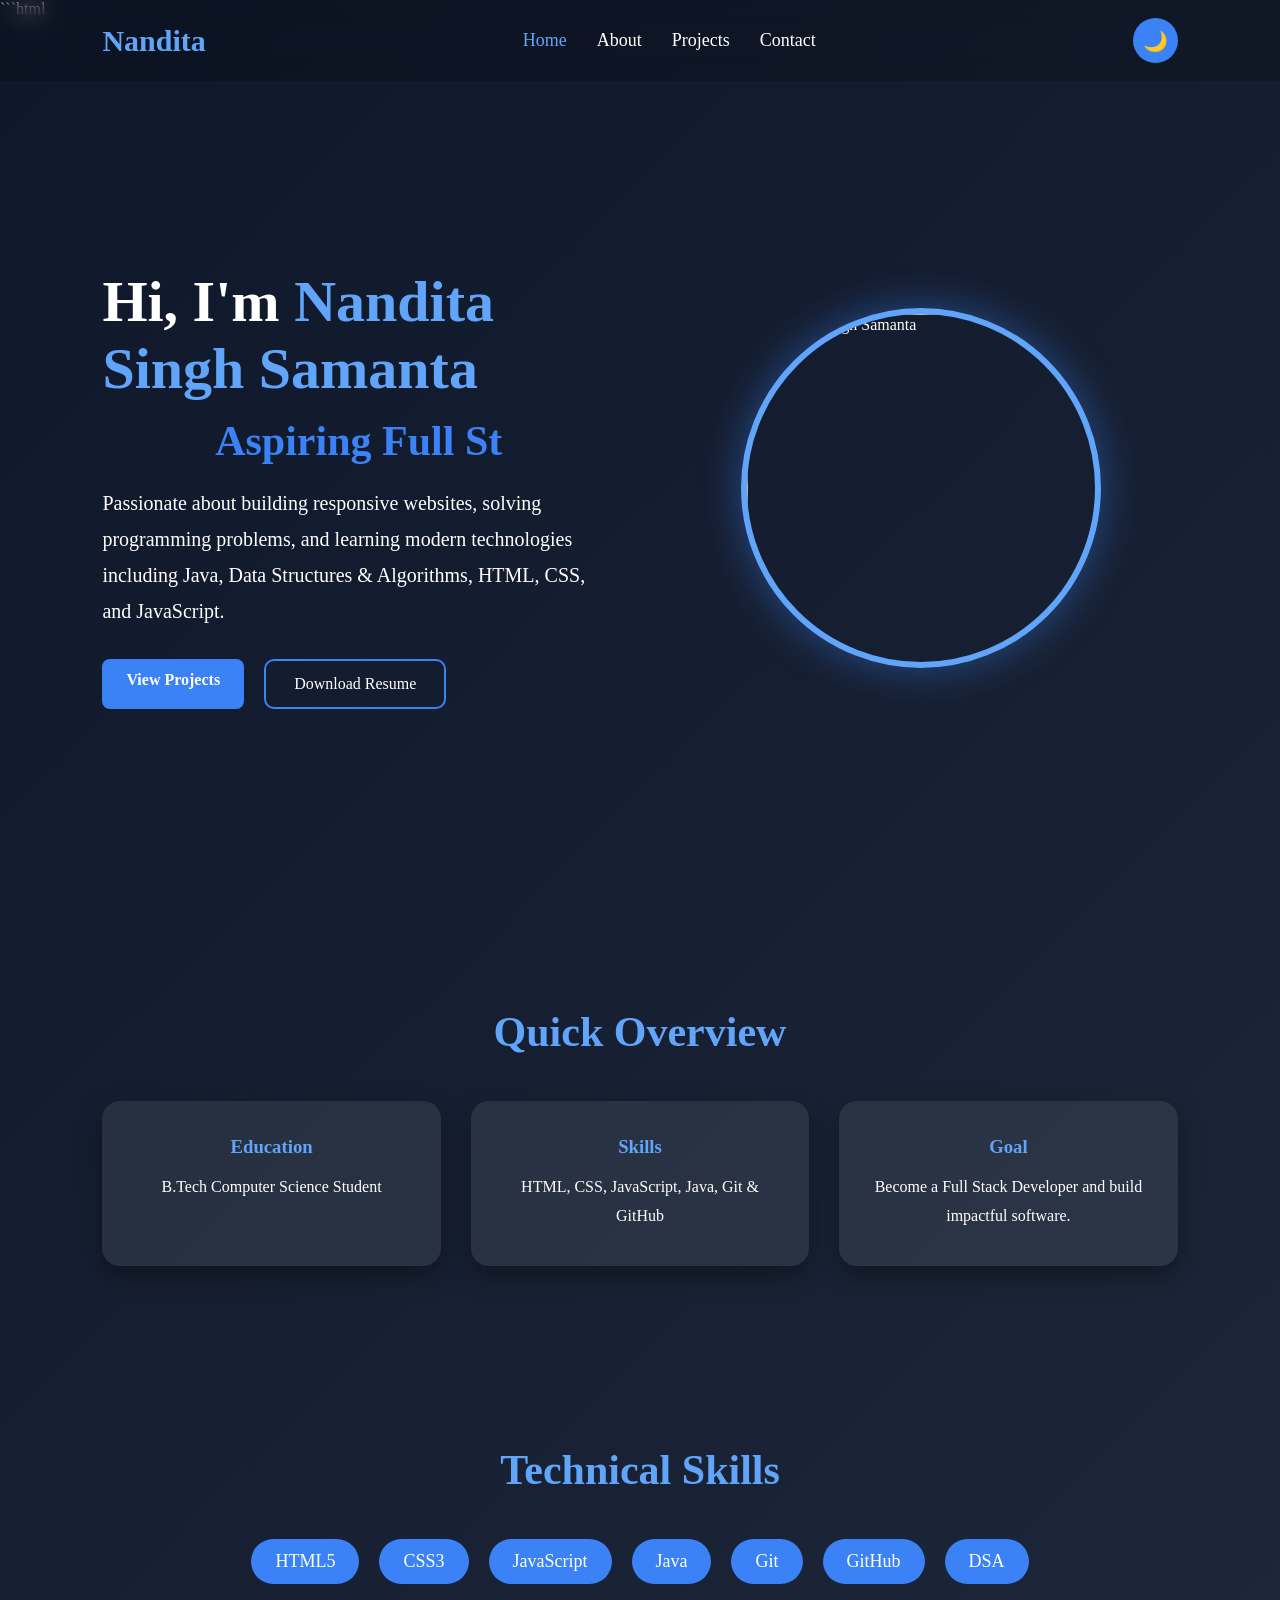
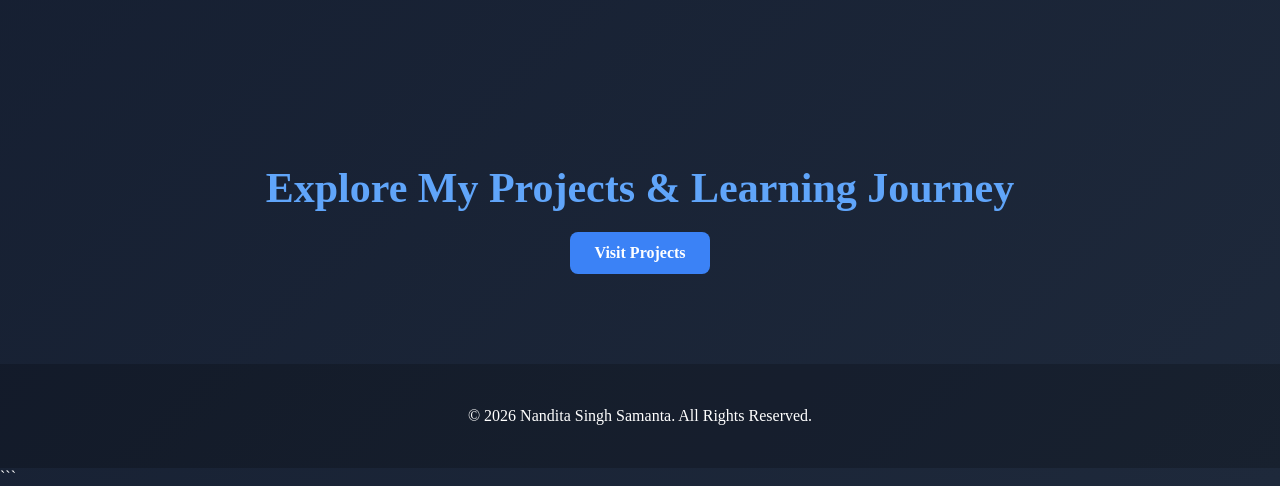
==== commit 38da0d98: "Portfolio-Full-Stack" ====
--- a/index.html
+++ b/index.html
@@ -11,7 +11,7 @@
     <meta name="description"
         content="Portfolio of Nandita Singh Samanta - Aspiring Full Stack Developer">
 
-    <link rel="stylesheet" href="css/style.css">
+    <link rel="stylesheet" href="portfolio/css/style.css">
 </head>
 
 <body>
@@ -75,7 +75,7 @@
                     View Projects
                 </a>
 
-                <a href="resume/resume.pdf"
+                <a href="portfolio/resume/resume.pdf"
                     class="btn-outline"
                     download>
 
@@ -185,7 +185,7 @@
 
     </footer>
 
-    <script src="js/script.js"></script>
+    <script src="portfolio/js/script.js"></script>
 
 </body>
 
--- a/portfolio/css/style.css
+++ b/portfolio/css/style.css
@@ -0,0 +1,1062 @@
+/* ===========================
+   GOOGLE FONT
+=========================== */
+
+@import url('https://fonts.googleapis.com/css2?family=Poppins:wght@300;400;500;600;700;800&display=swap');
+
+/* ===========================
+   ROOT VARIABLES
+=========================== */
+
+:root{
+
+    --bg:#0f172a;
+    --bg2:#1e293b;
+    --card:rgba(255,255,255,0.08);
+
+    --text:#ffffff;
+    --heading:#60a5fa;
+
+    --primary:#3b82f6;
+    --secondary:#2563eb;
+
+    --shadow:0 10px 25px rgba(0,0,0,.35);
+
+}
+
+/* LIGHT MODE */
+
+.light-theme{
+
+    --bg:#f5f7fb;
+    --bg2:#ffffff;
+    --card:#ffffff;
+
+    --text:#222;
+    --heading:#2563eb;
+
+    --primary:#2563eb;
+    --secondary:#1d4ed8;
+
+    --shadow:0 8px 18px rgba(0,0,0,.12);
+
+}
+
+/* ===========================
+   RESET
+=========================== */
+
+*{
+
+    margin:0;
+    padding:0;
+    box-sizing:border-box;
+
+}
+
+html{
+
+    scroll-behavior:smooth;
+
+}
+
+body{
+
+    font-family:"Times New Roman", serif;
+
+    background:linear-gradient(135deg,var(--bg),var(--bg2));
+
+    color:var(--text);
+
+    transition:.4s;
+
+}
+
+/* ===========================
+   LINKS
+=========================== */
+
+a{
+
+    text-decoration:none;
+
+    color:inherit;
+
+}
+
+img{
+
+    max-width:100%;
+
+    display:block;
+
+}
+
+/* ===========================
+   NAVBAR
+=========================== */
+
+.navbar{
+
+    position:fixed;
+
+    top:0;
+
+    left:0;
+
+    width:100%;
+
+    display:flex;
+
+    justify-content:space-between;
+
+    align-items:center;
+
+    padding:18px 8%;
+
+    backdrop-filter:blur(12px);
+
+    background:rgba(0,0,0,.2);
+
+    z-index:1000;
+
+}
+
+.logo{
+
+    font-size:30px;
+
+    font-weight:bold;
+
+    color:var(--heading);
+
+}
+
+.nav-links{
+
+    display:flex;
+
+    list-style:none;
+
+    gap:30px;
+
+}
+
+.nav-links a{
+
+    color:var(--text);
+
+    font-size:18px;
+
+    transition:.3s;
+
+}
+
+.nav-links a:hover,
+
+.nav-links a.active{
+
+    color:var(--heading);
+
+}
+
+#theme-toggle{
+
+    border:none;
+
+    background:var(--primary);
+
+    color:white;
+
+    width:45px;
+
+    height:45px;
+
+    border-radius:50%;
+
+    cursor:pointer;
+
+    font-size:20px;
+
+    transition:.3s;
+
+}
+
+#theme-toggle:hover{
+
+    transform:rotate(180deg);
+
+}
+
+/* ===========================
+   HERO
+=========================== */
+
+.hero{
+
+    min-height:100vh;
+
+    display:flex;
+
+    align-items:center;
+
+    justify-content:space-between;
+
+    padding:120px 8% 80px;
+
+    gap:50px;
+
+}
+
+.hero-content{
+
+    flex:1;
+
+}
+
+.hero-content h1{
+
+    font-size:58px;
+
+    margin-bottom:15px;
+
+}
+
+.hero-content span{
+
+    color:var(--heading);
+
+}
+
+.hero-content h2{
+
+    margin-bottom:20px;
+
+    color:var(--primary);
+
+}
+
+.hero-content p{
+
+    font-size:20px;
+
+    line-height:1.8;
+
+    margin-bottom:30px;
+
+}
+
+.hero-buttons{
+
+    display:flex;
+
+    gap:20px;
+
+}
+
+/* BUTTONS */
+
+.btn{
+
+    display:inline-block;
+
+    padding:12px 24px;
+
+    background:var(--primary);
+
+    color:white;
+
+    border:none;
+
+    border-radius:8px;
+
+    text-decoration:none;
+
+    font-size:16px;
+
+    font-weight:600;
+
+    cursor:pointer;
+
+    transition:0.3s ease;
+
+}
+
+.btn:hover{
+
+    background:var(--secondary);
+
+    transform:translateY(-3px);
+
+}
+
+.btn-outline{
+
+    border:2px solid var(--primary);
+
+    padding:14px 28px;
+
+    border-radius:10px;
+
+    transition:.3s;
+
+}
+
+.btn-outline:hover{
+
+    background:var(--primary);
+
+    color:white;
+
+}
+
+.hero-image{
+
+    flex:1;
+
+    display:flex;
+
+    justify-content:center;
+
+}
+
+.hero-image img{
+
+    width:360px;
+
+    height:360px;
+
+    object-fit:cover;
+
+    border-radius:50%;
+
+    border:6px solid var(--heading);
+
+    box-shadow:0 0 40px rgba(59,130,246,.45);
+
+}
+
+/* ===========================
+   SECTION TITLE
+=========================== */
+
+section{
+
+    padding:90px 8%;
+
+}
+
+section h2{
+
+    text-align:center;
+
+    font-size:42px;
+
+    color:var(--heading);
+
+    margin-bottom:45px;
+
+}
+/* ===========================
+   PAGE HEADER
+=========================== */
+
+.page-header{
+
+    padding:150px 8% 80px;
+
+    text-align:center;
+
+}
+
+.page-header h1{
+
+    font-size:50px;
+
+    color:var(--heading);
+
+    margin-bottom:20px;
+
+}
+
+.page-header p{
+
+    max-width:800px;
+
+    margin:auto;
+
+    font-size:20px;
+
+    line-height:1.8;
+
+}
+
+/* ===========================
+   ABOUT SECTION
+=========================== */
+
+.about-section{
+
+    display:flex;
+
+    justify-content:center;
+
+}
+
+.about-card{
+
+    max-width:900px;
+
+    background:var(--card);
+
+    backdrop-filter:blur(12px);
+
+    border-radius:20px;
+
+    padding:40px;
+
+    box-shadow:var(--shadow);
+
+    transition:.4s;
+
+}
+
+.about-card:hover{
+
+    transform:translateY(-8px);
+
+}
+
+.about-card h2{
+
+    margin-bottom:20px;
+
+    color:var(--heading);
+
+}
+
+.about-card p{
+
+    line-height:2;
+
+    font-size:18px;
+
+    text-align:justify;
+
+}
+
+/* ===========================
+   EDUCATION
+=========================== */
+
+.education-section{
+
+    text-align:center;
+
+}
+
+.education-card{
+
+    max-width:850px;
+
+    margin:auto;
+
+    background:var(--card);
+
+    padding:35px;
+
+    border-radius:20px;
+
+    backdrop-filter:blur(12px);
+
+    box-shadow:var(--shadow);
+
+    transition:.4s;
+
+}
+
+.education-card:hover{
+
+    transform:translateY(-8px);
+
+}
+
+.education-card h3{
+
+    color:var(--heading);
+
+    margin-bottom:15px;
+
+}
+
+.education-card p{
+
+    margin-bottom:15px;
+
+    line-height:1.8;
+
+}
+
+.education-card ul{
+
+    margin-top:20px;
+
+    padding-left:25px;
+
+    text-align:left;
+
+}
+
+.education-card li{
+
+    margin-bottom:10px;
+
+}
+
+/* ===========================
+   GOAL SECTION
+=========================== */
+
+.goal-section{
+
+    text-align:center;
+
+}
+
+.goal-card{
+
+    max-width:850px;
+
+    margin:auto;
+
+    background:var(--card);
+
+    padding:35px;
+
+    border-radius:20px;
+
+    box-shadow:var(--shadow);
+
+    transition:.4s;
+
+}
+
+.goal-card:hover{
+
+    transform:translateY(-8px);
+
+}
+
+.goal-card p{
+
+    font-size:18px;
+
+    line-height:1.9;
+
+}
+
+/* ===========================
+   QUICK OVERVIEW
+=========================== */
+
+.overview-grid{
+
+    display:grid;
+
+    grid-template-columns:repeat(auto-fit,minmax(250px,1fr));
+
+    gap:30px;
+
+}
+
+.overview-card{
+
+    background:var(--card);
+
+    padding:35px;
+
+    border-radius:18px;
+
+    text-align:center;
+
+    box-shadow:var(--shadow);
+
+    transition:.4s;
+
+}
+
+.overview-card:hover{
+
+    transform:translateY(-10px);
+
+}
+
+.overview-card h3{
+
+    color:var(--heading);
+
+    margin-bottom:15px;
+
+}
+
+.overview-card p{
+
+    line-height:1.8;
+
+}
+
+/* ===========================
+   TECHNICAL SKILLS
+=========================== */
+
+.skills-preview{
+
+    text-align:center;
+
+}
+
+.skills-container{
+
+    display:flex;
+
+    flex-wrap:wrap;
+
+    justify-content:center;
+
+    gap:20px;
+
+}
+
+.skills-container span{
+
+    background:var(--primary);
+
+    color:white;
+
+    padding:12px 24px;
+
+    border-radius:30px;
+
+    font-size:18px;
+
+    transition:.3s;
+
+}
+
+.skills-container span:hover{
+
+    transform:scale(1.08);
+
+    background:var(--secondary);
+
+}
+
+/* ===========================
+   TECH GRID
+=========================== */
+
+.tech-grid{
+
+    display:grid;
+
+    grid-template-columns:repeat(auto-fit,minmax(180px,1fr));
+
+    gap:25px;
+
+}
+
+.tech-card{
+
+    background:var(--card);
+
+    padding:30px;
+
+    border-radius:18px;
+
+    text-align:center;
+
+    font-size:20px;
+
+    font-weight:bold;
+
+    box-shadow:var(--shadow);
+
+    transition:.4s;
+
+}
+
+.tech-card:hover{
+
+    transform:translateY(-10px);
+
+    color:var(--heading);
+
+}
+/* ===========================
+   PROJECTS SECTION
+=========================== */
+
+.projects-section{
+
+    padding:80px 8%;
+
+}
+
+.projects-grid{
+
+    display:grid;
+
+    grid-template-columns:repeat(auto-fit,minmax(320px,1fr));
+
+    gap:35px;
+
+}
+
+.project-card{
+
+    background:var(--card);
+
+    border-radius:20px;
+
+    overflow:hidden;
+
+    box-shadow:var(--shadow);
+
+    transition:.4s;
+
+}
+
+.project-card:hover{
+
+    transform:translateY(-10px);
+
+}
+
+.project-card img{
+
+    width:100%;
+
+    height:220px;
+
+    object-fit:cover;
+
+}
+
+.project-card h3{
+
+    color:var(--heading);
+
+    margin:20px;
+
+}
+
+.project-card p{
+
+    margin:0 20px 20px;
+
+    line-height:1.8;
+
+}
+
+.project-tech{
+
+    display:flex;
+
+    flex-wrap:wrap;
+
+    gap:10px;
+
+    padding:0 20px 20px;
+
+}
+
+.project-tech span{
+
+    background:var(--primary);
+
+    color:#fff;
+
+    padding:8px 16px;
+
+    border-radius:20px;
+
+    font-size:15px;
+
+}
+
+.project-buttons{
+
+    display:flex;
+
+    justify-content:center;
+
+    gap:15px;
+
+    padding:20px;
+
+}
+
+/* ===========================
+   CONTACT
+=========================== */
+
+.contact-container{
+
+    display:grid;
+
+    grid-template-columns:1fr 1fr;
+
+    gap:40px;
+
+}
+
+.contact-info,
+.contact-form{
+
+    background:var(--card);
+
+    padding:35px;
+
+    border-radius:20px;
+
+    box-shadow:var(--shadow);
+
+}
+
+.contact-info h2,
+.contact-form h2{
+
+    color:var(--heading);
+
+    margin-bottom:20px;
+
+}
+
+.contact-info p{
+
+    line-height:1.8;
+
+    margin-bottom:15px;
+
+}
+
+.info{
+
+    margin:25px 0;
+
+}
+
+.info h3{
+
+    margin-bottom:8px;
+
+}
+
+.info a{
+
+    color:var(--primary);
+
+}
+
+form{
+
+    display:flex;
+
+    flex-direction:column;
+
+    gap:18px;
+
+}
+
+form input,
+form textarea{
+
+    width:100%;
+
+    padding:15px;
+
+    border:none;
+
+    border-radius:10px;
+
+    outline:none;
+
+    background:rgba(255,255,255,.15);
+
+    color:var(--text);
+
+    font-family:"Times New Roman",serif;
+
+    font-size:17px;
+
+}
+
+.light-theme form input,
+.light-theme form textarea{
+
+    background:#f0f0f0;
+
+}
+
+textarea{
+
+    resize:none;
+
+}
+
+/* ===========================
+   CTA
+=========================== */
+
+.cta{
+
+    text-align:center;
+
+}
+
+.cta h2{
+
+    margin-bottom:20px;
+
+}
+
+.cta p{
+
+    margin-bottom:25px;
+
+    font-size:18px;
+
+}
+
+/* ===========================
+   FOOTER
+=========================== */
+
+footer{
+
+    text-align:center;
+
+    padding:35px;
+
+    background:rgba(0,0,0,.2);
+
+}
+
+footer p{
+
+    margin:8px 0;
+
+}
+
+/* ===========================
+   RESPONSIVE
+=========================== */
+
+@media(max-width:992px){
+
+.hero{
+
+    flex-direction:column-reverse;
+
+    text-align:center;
+
+}
+
+.hero-buttons{
+
+    justify-content:center;
+
+}
+
+.contact-container{
+
+    grid-template-columns:1fr;
+
+}
+
+}
+
+@media(max-width:768px){
+
+.navbar{
+
+    flex-direction:column;
+
+    gap:20px;
+
+}
+
+.nav-links{
+
+    flex-wrap:wrap;
+
+    justify-content:center;
+
+    gap:15px;
+
+}
+
+.hero-content h1{
+
+    font-size:42px;
+
+}
+
+.hero-image img{
+
+    width:260px;
+
+    height:260px;
+
+}
+
+.page-header h1{
+
+    font-size:38px;
+
+}
+
+section h2{
+
+    font-size:34px;
+
+}
+
+}
+
+@media(max-width:500px){
+
+.hero{
+
+    padding-top:150px;
+
+}
+
+.hero-content p{
+
+    font-size:17px;
+
+}
+
+.btn,
+.btn-outline{
+
+    width:100%;
+
+    text-align:center;
+
+}
+
+.hero-buttons{
+
+    flex-direction:column;
+
+}
+
+.project-buttons{
+
+    flex-direction:column;
+
+}
+
+}
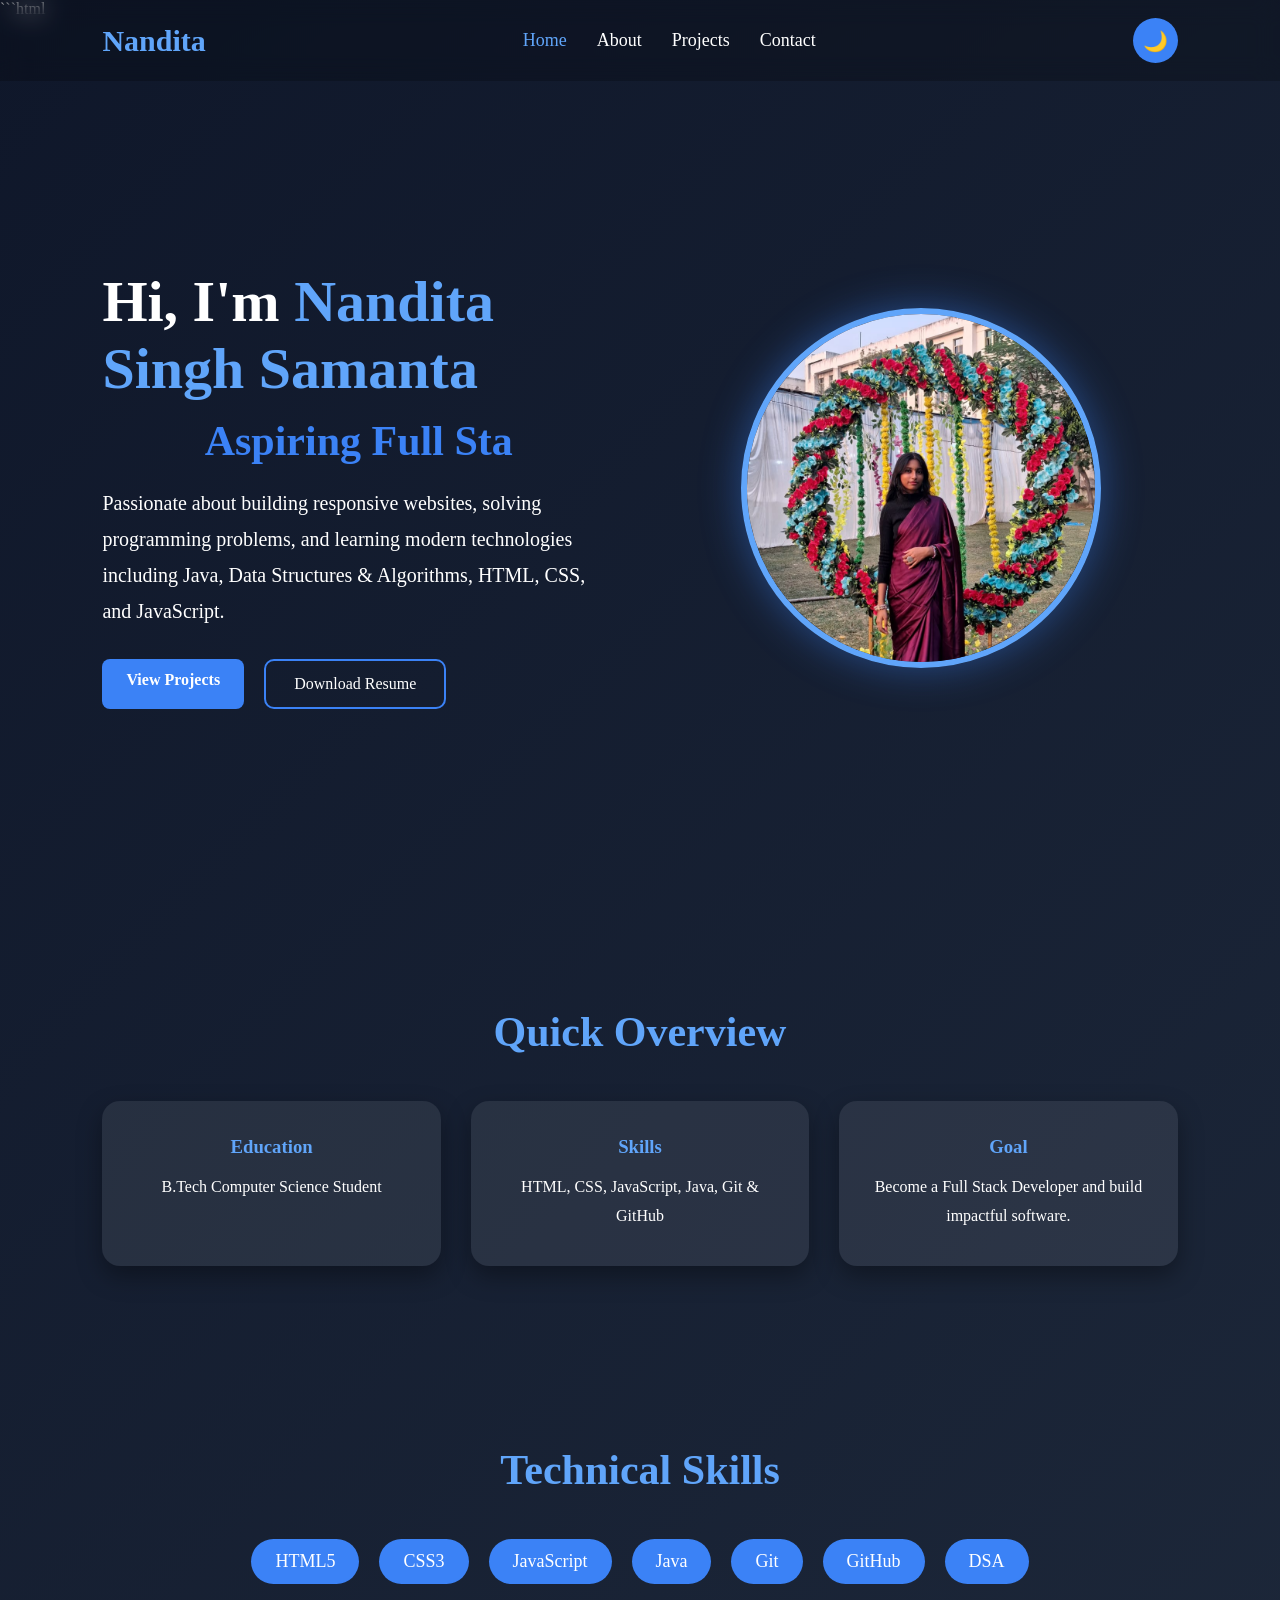
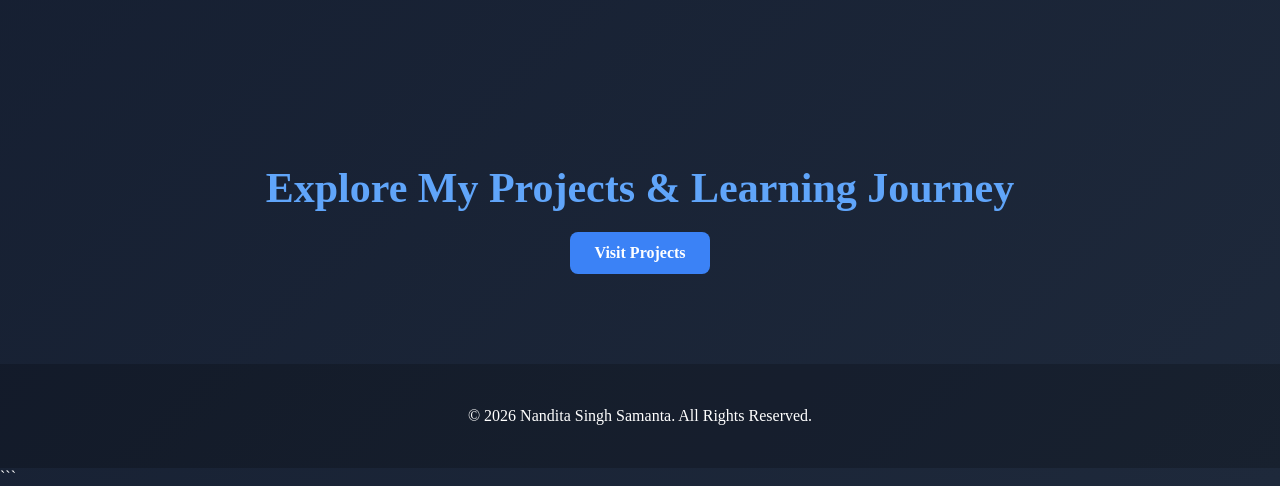
==== commit 33a5d63a: "Portfolio-Full-Stack" ====
--- a/index.html
+++ b/index.html
@@ -89,7 +89,7 @@
 
         <div class="hero-image">
 
-            <img src="images/portfolio.jpeg"
+            <img src="portfolio/images/portfolio.jpeg"
                 alt="Nandita Singh Samanta">
 
         </div>
